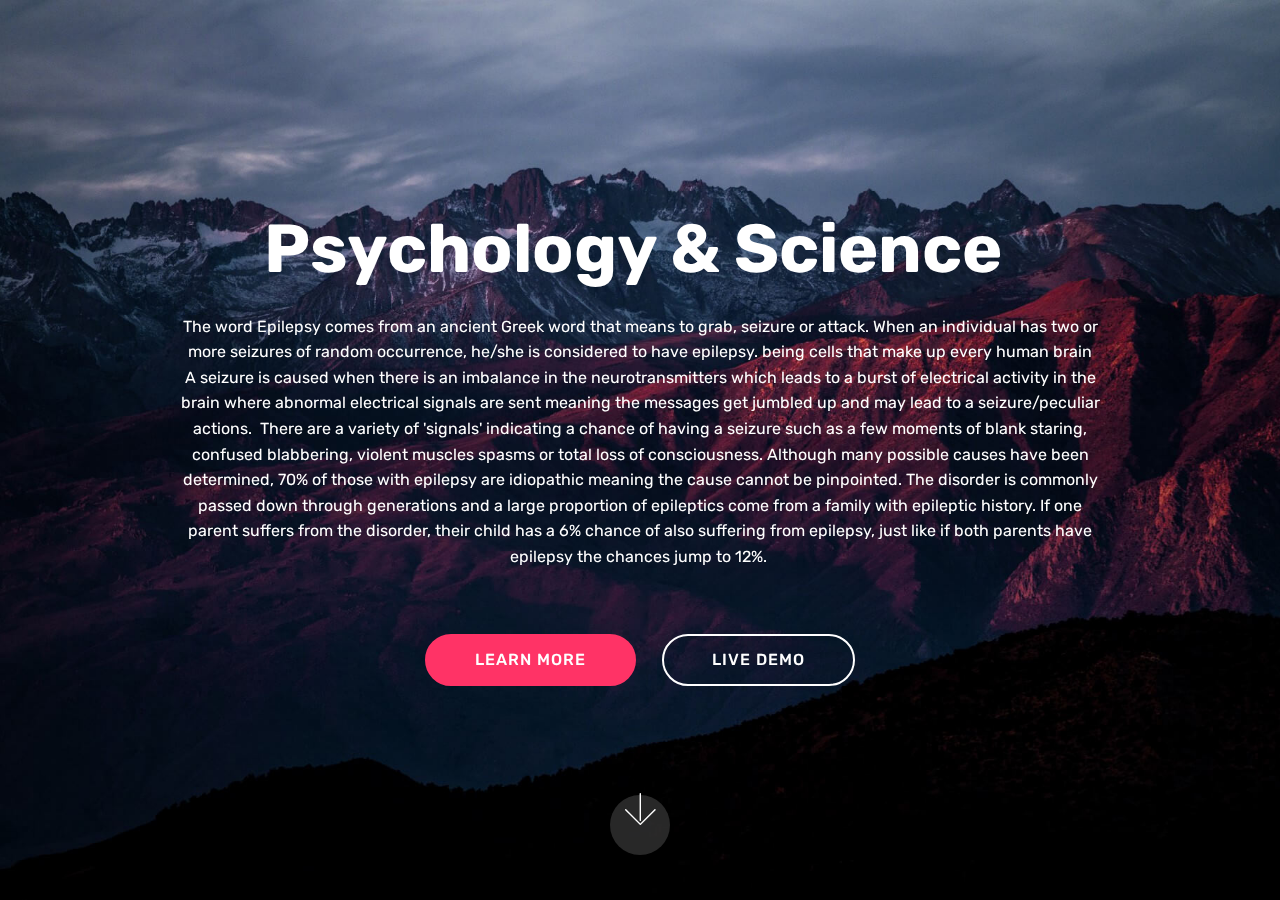
==== page1.html @ d643b44e "create github pages" ====
<!DOCTYPE html>
<html >
<head>
  <!-- Site made with Mobirise Website Builder v4.7.2, https://mobirise.com -->
  <meta charset="UTF-8">
  <meta http-equiv="X-UA-Compatible" content="IE=edge">
  <meta name="generator" content="Mobirise v4.7.2, mobirise.com">
  <meta name="viewport" content="width=device-width, initial-scale=1, minimum-scale=1">
  <link rel="shortcut icon" href="assets/images/logo4.png" type="image/x-icon">
  <meta name="description" content="Epilepsy described and presented through a psychology and science point of view ">
  <title>Psychology/science</title>
  <link rel="stylesheet" href="assets/web/assets/mobirise-icons/mobirise-icons.css">
  <link rel="stylesheet" href="assets/tether/tether.min.css">
  <link rel="stylesheet" href="assets/bootstrap/css/bootstrap.min.css">
  <link rel="stylesheet" href="assets/bootstrap/css/bootstrap-grid.min.css">
  <link rel="stylesheet" href="assets/bootstrap/css/bootstrap-reboot.min.css">
  <link rel="stylesheet" href="assets/theme/css/style.css">
  <link rel="stylesheet" href="assets/mobirise/css/mbr-additional.css" type="text/css">
  
  
  
</head>
<body>
  <section class="cid-qRIawAqZKw mbr-fullscreen mbr-parallax-background" id="header2-k">

    

    

    <div class="container align-center">
        <div class="row justify-content-md-center">
            <div class="mbr-white col-md-10">
                <h1 class="mbr-section-title mbr-bold pb-3 mbr-fonts-style display-1">Psychology &amp; Science&nbsp;<br></h1>
                
                <p class="mbr-text pb-3 mbr-fonts-style display-7">The word Epilepsy comes from an ancient Greek word that means to grab, seizure or attack. When an individual has two or more seizures of random occurrence, he/she is considered to have epilepsy. being cells that make up every human brain
<br>A seizure is caused when there is an imbalance in the neurotransmitters which leads to a burst of electrical activity in the brain where abnormal electrical signals are sent meaning the messages get jumbled up and may lead to a seizure/peculiar actions. &nbsp;There are a variety of 'signals' indicating a chance of having a seizure such as a few moments of blank staring, confused blabbering, violent muscles spasms or total loss of consciousness. Although many possible causes have been determined, 70% of those with epilepsy are idiopathic meaning the cause cannot be pinpointed. The disorder is commonly passed down through generations and a large proportion of epileptics come from a family with epileptic history. If one parent suffers from the disorder, their child has a 6% chance of also suffering from epilepsy, just like if both parents have epilepsy the chances jump to 12%.&nbsp;<br>&nbsp;</p>
                <div class="mbr-section-btn">
                    <a class="btn btn-md btn-secondary display-4" href="https://mobirise.com">LEARN MORE</a>
                    <a class="btn btn-md btn-white-outline display-4" href="https://mobirise.com">LIVE DEMO</a>
                </div>
            </div>
        </div>
    </div>
    <div class="mbr-arrow hidden-sm-down" aria-hidden="true">
        <a href="#next">
            <i class="mbri-down mbr-iconfont"></i>
        </a>
    </div>
</section>


  <section class="engine"><a href="https://mobirise.me/v">html templates</a></section><script src="assets/web/assets/jquery/jquery.min.js"></script>
  <script src="assets/popper/popper.min.js"></script>
  <script src="assets/tether/tether.min.js"></script>
  <script src="assets/bootstrap/js/bootstrap.min.js"></script>
  <script src="assets/smoothscroll/smooth-scroll.js"></script>
  <script src="assets/parallax/jarallax.min.js"></script>
  <script src="assets/theme/js/script.js"></script>
  
  
</body>
</html>
---- assets/web/assets/mobirise-icons/mobirise-icons.css ----
@font-face {
  font-family: 'MobiriseIcons';
  src:  url('mobirise-icons.eot?spat4u');
  src:  url('mobirise-icons.eot?spat4u#iefix') format('embedded-opentype'),
    url('mobirise-icons.ttf?spat4u') format('truetype'),
    url('mobirise-icons.woff?spat4u') format('woff'),
    url('mobirise-icons.svg?spat4u#MobiriseIcons') format('svg');
  font-weight: normal;
  font-style: normal;
}

[class^="mbri-"], [class*=" mbri-"] {
  /* use !important to prevent issues with browser extensions that change fonts */
  font-family: MobiriseIcons !important;
  speak: none;
  font-style: normal;
  font-weight: normal;
  font-variant: normal;
  text-transform: none;
  line-height: 1;

  /* Better Font Rendering =========== */
  -webkit-font-smoothing: antialiased;
  -moz-osx-font-smoothing: grayscale;
}

.mbri-add-submenu:before {
  content: "\e900";
}
.mbri-alert:before {
  content: "\e901";
}
.mbri-align-center:before {
  content: "\e902";
}
.mbri-align-justify:before {
  content: "\e903";
}
.mbri-align-left:before {
  content: "\e904";
}
.mbri-align-right:before {
  content: "\e905";
}
.mbri-android:before {
  content: "\e906";
}
.mbri-apple:before {
  content: "\e907";
}
.mbri-arrow-down:before {
  content: "\e908";
}
.mbri-arrow-next:before {
  content: "\e909";
}
.mbri-arrow-prev:before {
  content: "\e90a";
}
.mbri-arrow-up:before {
  content: "\e90b";
}
.mbri-bold:before {
  content: "\e90c";
}
.mbri-bookmark:before {
  content: "\e90d";
}
.mbri-bootstrap:before {
  content: "\e90e";
}
.mbri-briefcase:before {
  content: "\e90f";
}
.mbri-browse:before {
  content: "\e910";
}
.mbri-bulleted-list:before {
  content: "\e911";
}
.mbri-calendar:before {
  content: "\e912";
}
.mbri-camera:before {
  content: "\e913";
}
.mbri-cart-add:before {
  content: "\e914";
}
.mbri-cart-full:before {
  content: "\e915";
}
.mbri-cash:before {
  content: "\e916";
}
.mbri-change-style:before {
  content: "\e917";
}
.mbri-chat:before {
  content: "\e918";
}
.mbri-clock:before {
  content: "\e919";
}
.mbri-close:before {
  content: "\e91a";
}
.mbri-cloud:before {
  content: "\e91b";
}
.mbri-code:before {
  content: "\e91c";
}
.mbri-contact-form:before {
  content: "\e91d";
}
.mbri-credit-card:before {
  content: "\e91e";
}
.mbri-cursor-click:before {
  content: "\e91f";
}
.mbri-cust-feedback:before {
  content: "\e920";
}
.mbri-database:before {
  content: "\e921";
}
.mbri-delivery:before {
  content: "\e922";
}
.mbri-desktop:before {
  content: "\e923";
}
.mbri-devices:before {
  content: "\e924";
}
.mbri-down:before {
  content: "\e925";
}
.mbri-download:before {
  content: "\e989";
}
.mbri-drag-n-drop:before {
  content: "\e927";
}
.mbri-drag-n-drop2:before {
  content: "\e928";
}
.mbri-edit:before {
  content: "\e929";
}
.mbri-edit2:before {
  content: "\e92a";
}
.mbri-error:before {
  content: "\e92b";
}
.mbri-extension:before {
  content: "\e92c";
}
.mbri-features:before {
  content: "\e92d";
}
.mbri-file:before {
  content: "\e92e";
}
.mbri-flag:before {
  content: "\e92f";
}
.mbri-folder:before {
  content: "\e930";
}
.mbri-gift:before {
  content: "\e931";
}
.mbri-github:before {
  content: "\e932";
}
.mbri-globe:before {
  content: "\e933";
}
.mbri-globe-2:before {
  content: "\e934";
}
.mbri-growing-chart:before {
  content: "\e935";
}
.mbri-hearth:before {
  content: "\e936";
}
.mbri-help:before {
  content: "\e937";
}
.mbri-home:before {
  content: "\e938";
}
.mbri-hot-cup:before {
  content: "\e939";
}
.mbri-idea:before {
  content: "\e93a";
}
.mbri-image-gallery:before {
  content: "\e93b";
}
.mbri-image-slider:before {
  content: "\e93c";
}
.mbri-info:before {
  content: "\e93d";
}
.mbri-italic:before {
  content: "\e93e";
}
.mbri-key:before {
  content: "\e93f";
}
.mbri-laptop:before {
  content: "\e940";
}
.mbri-layers:before {
  content: "\e941";
}
.mbri-left-right:before {
  content: "\e942";
}
.mbri-left:before {
  content: "\e943";
}
.mbri-letter:before {
  content: "\e944";
}
.mbri-like:before {
  content: "\e945";
}
.mbri-link:before {
  content: "\e946";
}
.mbri-lock:before {
  content: "\e947";
}
.mbri-login:before {
  content: "\e948";
}
.mbri-logout:before {
  content: "\e949";
}
.mbri-magic-stick:before {
  content: "\e94a";
}
.mbri-map-pin:before {
  content: "\e94b";
}
.mbri-menu:before {
  content: "\e94c";
}
.mbri-mobile:before {
  content: "\e94d";
}
.mbri-mobile2:before {
  content: "\e94e";
}
.mbri-mobirise:before {
  content: "\e94f";
}
.mbri-more-horizontal:before {
  content: "\e950";
}
.mbri-more-vertical:before {
  content: "\e951";
}
.mbri-music:before {
  content: "\e952";
}
.mbri-new-file:before {
  content: "\e953";
}
.mbri-numbered-list:before {
  content: "\e954";
}
.mbri-opened-folder:before {
  content: "\e955";
}
.mbri-pages:before {
  content: "\e956";
}
.mbri-paper-plane:before {
  content: "\e957";
}
.mbri-paperclip:before {
  content: "\e958";
}
.mbri-photo:before {
  content: "\e959";
}
.mbri-photos:before {
  content: "\e95a";
}
.mbri-pin:before {
  content: "\e95b";
}
.mbri-play:before {
  content: "\e95c";
}
.mbri-plus:before {
  content: "\e95d";
}
.mbri-preview:before {
  content: "\e95e";
}
.mbri-print:before {
  content: "\e95f";
}
.mbri-protect:before {
  content: "\e960";
}
.mbri-question:before {
  content: "\e961";
}
.mbri-quote-left:before {
  content: "\e962";
}
.mbri-quote-right:before {
  content: "\e963";
}
.mbri-refresh:before {
  content: "\e964";
}
.mbri-responsive:before {
  content: "\e965";
}
.mbri-right:before {
  content: "\e966";
}
.mbri-rocket:before {
  content: "\e967";
}
.mbri-sad-face:before {
  content: "\e968";
}
.mbri-sale:before {
  content: "\e969";
}
.mbri-save:before {
  content: "\e96a";
}
.mbri-search:before {
  content: "\e96b";
}
.mbri-setting:before {
  content: "\e96c";
}
.mbri-setting2:before {
  content: "\e96d";
}
.mbri-setting3:before {
  content: "\e96e";
}
.mbri-share:before {
  content: "\e96f";
}
.mbri-shopping-bag:before {
  content: "\e970";
}
.mbri-shopping-basket:before {
  content: "\e971";
}
.mbri-shopping-cart:before {
  content: "\e972";
}
.mbri-sites:before {
  content: "\e973";
}
.mbri-smile-face:before {
  content: "\e974";
}
.mbri-speed:before {
  content: "\e975";
}
.mbri-star:before {
  content: "\e976";
}
.mbri-success:before {
  content: "\e977";
}
.mbri-sun:before {
  content: "\e978";
}
.mbri-sun2:before {
  content: "\e979";
}
.mbri-tablet:before {
  content: "\e97a";
}
.mbri-tablet-vertical:before {
  content: "\e97b";
}
.mbri-target:before {
  content: "\e97c";
}
.mbri-timer:before {
  content: "\e97d";
}
.mbri-to-ftp:before {
  content: "\e97e";
}
.mbri-to-local-drive:before {
  content: "\e97f";
}
.mbri-touch-swipe:before {
  content: "\e980";
}
.mbri-touch:before {
  content: "\e981";
}
.mbri-trash:before {
  content: "\e982";
}
.mbri-underline:before {
  content: "\e983";
}
.mbri-unlink:before {
  content: "\e984";
}
.mbri-unlock:before {
  content: "\e985";
}
.mbri-up-down:before {
  content: "\e986";
}
.mbri-up:before {
  content: "\e987";
}
.mbri-update:before {
  content: "\e988";
}
.mbri-upload:before {
 content: "\e926"; 
}
.mbri-user:before {
  content: "\e98a";
}
.mbri-user2:before {
  content: "\e98b";
}
.mbri-users:before {
  content: "\e98c";
}
.mbri-video:before {
  content: "\e98d";
}
.mbri-video-play:before {
  content: "\e98e";
}
.mbri-watch:before {
  content: "\e98f";
}
.mbri-website-theme:before {
  content: "\e990";
}
.mbri-wifi:before {
  content: "\e991";
}
.mbri-windows:before {
  content: "\e992";
}
.mbri-zoom-out:before {
  content: "\e993";
}
.mbri-redo:before {
  content: "\e994";
}
.mbri-undo:before {
  content: "\e995";
}
---- assets/theme/css/style.css ----
/*!
 * Mobirise v4 theme (https://mobirise.com/)
 * Copyright 2017 Mobirise
 */
section {
  background-color: #eeeeee; }

section,
.container,
.container-fluid {
  position: relative;
  word-wrap: break-word; }

a.mbr-iconfont:hover {
  text-decoration: none; }

.article .lead p, .article .lead ul, .article .lead ol, .article .lead pre, .article .lead blockquote {
  margin-bottom: 0; }

a {
  font-style: normal;
  font-weight: 400;
  cursor: pointer; }
  a, a:hover {
    text-decoration: none; }

figure {
  margin-bottom: 0; }

body {
  color: #232323; }

h1, h2, h3, h4, h5, h6,
.h1, .h2, .h3, .h4, .h5, .h6,
.display-1, .display-2, .display-3, .display-4 {
  line-height: 1;
  word-break: break-word;
  word-wrap: break-word; }

b, strong {
  font-weight: bold; }

blockquote {
  padding: 10px 0 10px 20px;
  position: relative;
  border-left: 2px solid;
  border-color: #ff3366; }

input:-webkit-autofill, input:-webkit-autofill:hover, input:-webkit-autofill:focus, input:-webkit-autofill:active {
  transition-delay: 9999s;
  transition-property: background-color, color; }

textarea[type="hidden"] {
  display: none; }

body {
  position: relative; }

section {
  background-position: 50% 50%;
  background-repeat: no-repeat;
  background-size: cover; }
  section .mbr-background-video,
  section .mbr-background-video-preview {
    position: absolute;
    bottom: 0;
    left: 0;
    right: 0;
    top: 0; }

.hidden {
  visibility: hidden; }

.mbr-z-index20 {
  z-index: 20; }

/*! Base colors */
.mbr-white {
  color: #ffffff; }

.mbr-black {
  color: #000000; }

.mbr-bg-white {
  background-color: #ffffff; }

.mbr-bg-black {
  background-color: #000000; }

/*! Text-aligns */
.align-left {
  text-align: left; }

.align-center {
  text-align: center; }

.align-right {
  text-align: right; }

@media (max-width: 767px) {
  .align-left, .align-center, .align-right, .mbr-section-btn, .mbr-section-title {
    text-align: center; } }
/*! Font-weight  */
.mbr-light {
  font-weight: 300; }

.mbr-regular {
  font-weight: 400; }

.mbr-semibold {
  font-weight: 500; }

.mbr-bold {
  font-weight: 700; }

/*! Media  */
.media-size-item {
  -webkit-flex: 1 1 auto;
  -moz-flex: 1 1 auto;
  -ms-flex: 1 1 auto;
  -o-flex: 1 1 auto;
  flex: 1 1 auto; }

.media-content {
  -webkit-flex-basis: 100%;
  flex-basis: 100%; }

.media-container-row {
  display: -ms-flexbox;
  display: -webkit-flex;
  display: flex;
  -webkit-flex-direction: row;
  -ms-flex-direction: row;
  flex-direction: row;
  -webkit-flex-wrap: wrap;
  -ms-flex-wrap: wrap;
  flex-wrap: wrap;
  -webkit-justify-content: center;
  -ms-flex-pack: center;
  justify-content: center;
  -webkit-align-content: center;
  -ms-flex-line-pack: center;
  align-content: center;
  -webkit-align-items: start;
  -ms-flex-align: start;
  align-items: start; }
  .media-container-row .media-size-item {
    width: 400px; }

.media-container-column {
  display: -ms-flexbox;
  display: -webkit-flex;
  display: flex;
  -webkit-flex-direction: column;
  -ms-flex-direction: column;
  flex-direction: column;
  -webkit-flex-wrap: wrap;
  -ms-flex-wrap: wrap;
  flex-wrap: wrap;
  -webkit-justify-content: center;
  -ms-flex-pack: center;
  justify-content: center;
  -webkit-align-content: center;
  -ms-flex-line-pack: center;
  align-content: center;
  -webkit-align-items: stretch;
  -ms-flex-align: stretch;
  align-items: stretch; }
  .media-container-column > * {
    width: 100%; }

@media (min-width: 992px) {
  .media-container-row {
    -webkit-flex-wrap: nowrap;
    -ms-flex-wrap: nowrap;
    flex-wrap: nowrap; } }
figure {
  overflow: hidden; }

figure[mbr-media-size] {
  transition: width 0.1s; }

.mbr-figure img, .mbr-figure iframe {
  display: block;
  width: 100%; }

.card {
  background-color: transparent;
  border: none; }

.card-img {
  text-align: center;
  flex-shrink: 0; }

.media {
  max-width: 100%;
  margin: 0 auto; }

.mbr-figure {
  -ms-flex-item-align: center;
  -ms-grid-row-align: center;
  -webkit-align-self: center;
  align-self: center; }

.media-container > div {
  max-width: 100%; }

.mbr-figure img, .card-img img {
  width: 100%; }

@media (max-width: 991px) {
  .media-size-item {
    width: auto !important; }

  .media {
    width: auto; }

  .mbr-figure {
    width: 100% !important; } }
/*! Buttons */
.mbr-section-btn {
  margin-left: -.25rem;
  margin-right: -.25rem;
  font-size: 0; }

nav .mbr-section-btn {
  margin-left: 0rem;
  margin-right: 0rem; }

/*! Btn icon margin */
.btn .mbr-iconfont, .btn.btn-sm .mbr-iconfont {
  cursor: pointer;
  margin-right: 0.5rem; }

.btn.btn-md .mbr-iconfont, .btn.btn-md .mbr-iconfont {
  margin-right: 0.8rem; }

.mbr-regular {
  font-weight: 400; }

.mbr-semibold {
  font-weight: 500; }

.mbr-bold {
  font-weight: 700; }

[type="submit"] {
  -webkit-appearance: none; }

/*! Full-screen */
.mbr-fullscreen .mbr-overlay {
  min-height: 100vh; }

.mbr-fullscreen {
  display: flex;
  display: -webkit-flex;
  display: -moz-flex;
  display: -ms-flex;
  display: -o-flex;
  align-items: center;
  -webkit-align-items: center;
  min-height: 100vh;
  padding-top: 3rem;
  padding-bottom: 3rem; }

/*! Map */
.map {
  height: 25rem;
  position: relative; }
  .map iframe {
    width: 100%;
    height: 100%; }

/* Form */
.form-asterisk {
  font-family: initial;
  position: absolute;
  top: -2px;
  font-weight: normal; }

/*! Scroll to top arrow */
.mbr-arrow-up {
  bottom: 25px;
  right: 90px;
  position: fixed;
  text-align: right;
  z-index: 5000;
  color: #ffffff;
  font-size: 32px;
  transform: rotate(180deg);
  -webkit-transform: rotate(180deg); }

.mbr-arrow-up a {
  background: rgba(0, 0, 0, 0.2);
  border-radius: 3px;
  color: #fff;
  display: inline-block;
  height: 60px;
  width: 60px;
  outline-style: none !important;
  position: relative;
  text-decoration: none;
  transition: all .3s ease-in-out;
  cursor: pointer;
  text-align: center; }
  .mbr-arrow-up a:hover {
    background-color: rgba(0, 0, 0, 0.4); }
  .mbr-arrow-up a i {
    line-height: 60px; }

.mbr-arrow-up-icon {
  display: block;
  color: #fff; }

.mbr-arrow-up-icon::before {
  content: "\203a";
  display: inline-block;
  font-family: serif;
  font-size: 32px;
  line-height: 1;
  font-style: normal;
  position: relative;
  top: 6px;
  left: -4px;
  -webkit-transform: rotate(-90deg);
  transform: rotate(-90deg); }

/*! Arrow Down */
.mbr-arrow {
  position: absolute;
  bottom: 45px;
  left: 50%;
  width: 60px;
  height: 60px;
  cursor: pointer;
  background-color: rgba(80, 80, 80, 0.5);
  border-radius: 50%;
  -webkit-transform: translateX(-50%);
  transform: translateX(-50%); }
  .mbr-arrow > a {
    display: inline-block;
    text-decoration: none;
    outline-style: none;
    -webkit-animation: arrowdown 1.7s ease-in-out infinite;
    animation: arrowdown 1.7s ease-in-out infinite; }
    .mbr-arrow > a > i {
      position: absolute;
      top: -2px;
      left: 15px;
      font-size: 2rem; }

@keyframes arrowdown {
  0% {
    transform: translateY(0px);
    -webkit-transform: translateY(0px); }
  50% {
    transform: translateY(-5px);
    -webkit-transform: translateY(-5px); }
  100% {
    transform: translateY(0px);
    -webkit-transform: translateY(0px); } }
@-webkit-keyframes arrowdown {
  0% {
    transform: translateY(0px);
    -webkit-transform: translateY(0px); }
  50% {
    transform: translateY(-5px);
    -webkit-transform: translateY(-5px); }
  100% {
    transform: translateY(0px);
    -webkit-transform: translateY(0px); } }
@media (max-width: 500px) {
  .mbr-arrow-up {
    left: 50%;
    right: auto;
    transform: translateX(-50%) rotate(180deg);
    -webkit-transform: translateX(-50%) rotate(180deg); } }
/*Gradients animation*/
@keyframes gradient-animation {
  from {
    background-position: 0% 100%;
    animation-timing-function: ease-in-out; }
  to {
    background-position: 100% 0%;
    animation-timing-function: ease-in-out; } }
@-webkit-keyframes gradient-animation {
  from {
    background-position: 0% 100%;
    animation-timing-function: ease-in-out; }
  to {
    background-position: 100% 0%;
    animation-timing-function: ease-in-out; } }
.bg-gradient {
  background-size: 200% 200%;
  animation: gradient-animation 5s infinite alternate;
  -webkit-animation: gradient-animation 5s infinite alternate; }

.menu .navbar-brand {
  display: -webkit-flex; }
  .menu .navbar-brand span {
    display: flex;
    display: -webkit-flex; }
  .menu .navbar-brand .navbar-caption-wrap {
    display: -webkit-flex; }
  .menu .navbar-brand .navbar-logo img {
    display: -webkit-flex; }
@media (min-width: 768px) and (max-width: 991px) {
  .menu .navbar-toggleable-sm .navbar-nav {
    display: -webkit-box;
    display: -webkit-flex;
    display: -ms-flexbox; } }
@media (min-width: 992px) {
  .menu .navbar-nav.nav-dropdown {
    display: -webkit-flex; }
  .menu .navbar-toggleable-sm .navbar-collapse {
    display: -webkit-flex !important; } }

/*# sourceMappingURL=style.css.map */
.engine {
	position: absolute;
	text-indent: -2400px;
	text-align: center;
	padding: 0;
	top: 0;
	left: -2400px;
}
---- assets/mobirise/css/mbr-additional.css ----
@import url(https://fonts.googleapis.com/css?family=Rubik:300,300i,400,400i,500,500i,700,700i,900,900i);





body {
  font-style: normal;
  line-height: 1.5;
}
.mbr-section-title {
  font-style: normal;
  line-height: 1.2;
}
.mbr-section-subtitle {
  line-height: 1.3;
}
.mbr-text {
  font-style: normal;
  line-height: 1.6;
}
.display-1 {
  font-family: 'Rubik', sans-serif;
  font-size: 4.25rem;
}
.display-1 > .mbr-iconfont {
  font-size: 6.8rem;
}
.display-2 {
  font-family: 'Rubik', sans-serif;
  font-size: 3rem;
}
.display-2 > .mbr-iconfont {
  font-size: 4.8rem;
}
.display-4 {
  font-family: 'Rubik', sans-serif;
  font-size: 1rem;
}
.display-4 > .mbr-iconfont {
  font-size: 1.6rem;
}
.display-5 {
  font-family: 'Rubik', sans-serif;
  font-size: 1.5rem;
}
.display-5 > .mbr-iconfont {
  font-size: 2.4rem;
}
.display-7 {
  font-family: 'Rubik', sans-serif;
  font-size: 1rem;
}
.display-7 > .mbr-iconfont {
  font-size: 1.6rem;
}
/* ---- Fluid typography for mobile devices ---- */
/* 1.4 - font scale ratio ( bootstrap == 1.42857 ) */
/* 100vw - current viewport width */
/* (48 - 20)  48 == 48rem == 768px, 20 == 20rem == 320px(minimal supported viewport) */
/* 0.65 - min scale variable, may vary */
@media (max-width: 768px) {
  .display-1 {
    font-size: 3.4rem;
    font-size: calc( 2.1374999999999997rem + (4.25 - 2.1374999999999997) * ((100vw - 20rem) / (48 - 20)));
    line-height: calc( 1.4 * (2.1374999999999997rem + (4.25 - 2.1374999999999997) * ((100vw - 20rem) / (48 - 20))));
  }
  .display-2 {
    font-size: 2.4rem;
    font-size: calc( 1.7rem + (3 - 1.7) * ((100vw - 20rem) / (48 - 20)));
    line-height: calc( 1.4 * (1.7rem + (3 - 1.7) * ((100vw - 20rem) / (48 - 20))));
  }
  .display-4 {
    font-size: 0.8rem;
    font-size: calc( 1rem + (1 - 1) * ((100vw - 20rem) / (48 - 20)));
    line-height: calc( 1.4 * (1rem + (1 - 1) * ((100vw - 20rem) / (48 - 20))));
  }
  .display-5 {
    font-size: 1.2rem;
    font-size: calc( 1.175rem + (1.5 - 1.175) * ((100vw - 20rem) / (48 - 20)));
    line-height: calc( 1.4 * (1.175rem + (1.5 - 1.175) * ((100vw - 20rem) / (48 - 20))));
  }
}
/* Buttons */
.btn {
  font-weight: 500;
  border-width: 2px;
  font-style: normal;
  letter-spacing: 1px;
  margin: .4rem .8rem;
  white-space: normal;
  -webkit-transition: all 0.3s ease-in-out;
  -moz-transition: all 0.3s ease-in-out;
  transition: all 0.3s ease-in-out;
  padding: 1rem 3rem;
  border-radius: 3px;
  display: inline-flex;
  align-items: center;
  justify-content: center;
  word-break: break-word;
}
.btn-sm {
  font-weight: 500;
  letter-spacing: 1px;
  -webkit-transition: all 0.3s ease-in-out;
  -moz-transition: all 0.3s ease-in-out;
  transition: all 0.3s ease-in-out;
  padding: 0.6rem 1.5rem;
  border-radius: 3px;
}
.btn-md {
  font-weight: 500;
  letter-spacing: 1px;
  margin: .4rem .8rem !important;
  -webkit-transition: all 0.3s ease-in-out;
  -moz-transition: all 0.3s ease-in-out;
  transition: all 0.3s ease-in-out;
  padding: 1rem 3rem;
  border-radius: 3px;
}
.btn-lg {
  font-weight: 500;
  letter-spacing: 1px;
  margin: .4rem .8rem !important;
  -webkit-transition: all 0.3s ease-in-out;
  -moz-transition: all 0.3s ease-in-out;
  transition: all 0.3s ease-in-out;
  padding: 1.2rem 3.2rem;
  border-radius: 3px;
}
.bg-primary {
  background-color: #149dcc !important;
}
.bg-success {
  background-color: #f7ed4a !important;
}
.bg-info {
  background-color: #82786e !important;
}
.bg-warning {
  background-color: #879a9f !important;
}
.bg-danger {
  background-color: #b1a374 !important;
}
.btn-primary,
.btn-primary:active {
  background-color: #149dcc !important;
  border-color: #149dcc !important;
  color: #ffffff !important;
}
.btn-primary:hover,
.btn-primary:focus,
.btn-primary.focus,
.btn-primary.active {
  color: #ffffff !important;
  background-color: #0d6786 !important;
  border-color: #0d6786 !important;
}
.btn-primary.disabled,
.btn-primary:disabled {
  color: #ffffff !important;
  background-color: #0d6786 !important;
  border-color: #0d6786 !important;
}
.btn-secondary,
.btn-secondary:active {
  background-color: #ff3366 !important;
  border-color: #ff3366 !important;
  color: #ffffff !important;
}
.btn-secondary:hover,
.btn-secondary:focus,
.btn-secondary.focus,
.btn-secondary.active {
  color: #ffffff !important;
  background-color: #e50039 !important;
  border-color: #e50039 !important;
}
.btn-secondary.disabled,
.btn-secondary:disabled {
  color: #ffffff !important;
  background-color: #e50039 !important;
  border-color: #e50039 !important;
}
.btn-info,
.btn-info:active {
  background-color: #82786e !important;
  border-color: #82786e !important;
  color: #ffffff !important;
}
.btn-info:hover,
.btn-info:focus,
.btn-info.focus,
.btn-info.active {
  color: #ffffff !important;
  background-color: #59524b !important;
  border-color: #59524b !important;
}
.btn-info.disabled,
.btn-info:disabled {
  color: #ffffff !important;
  background-color: #59524b !important;
  border-color: #59524b !important;
}
.btn-success,
.btn-success:active {
  background-color: #f7ed4a !important;
  border-color: #f7ed4a !important;
  color: #3f3c03 !important;
}
.btn-success:hover,
.btn-success:focus,
.btn-success.focus,
.btn-success.active {
  color: #3f3c03 !important;
  background-color: #eadd0a !important;
  border-color: #eadd0a !important;
}
.btn-success.disabled,
.btn-success:disabled {
  color: #3f3c03 !important;
  background-color: #eadd0a !important;
  border-color: #eadd0a !important;
}
.btn-warning,
.btn-warning:active {
  background-color: #879a9f !important;
  border-color: #879a9f !important;
  color: #ffffff !important;
}
.btn-warning:hover,
.btn-warning:focus,
.btn-warning.focus,
.btn-warning.active {
  color: #ffffff !important;
  background-color: #617479 !important;
  border-color: #617479 !important;
}
.btn-warning.disabled,
.btn-warning:disabled {
  color: #ffffff !important;
  background-color: #617479 !important;
  border-color: #617479 !important;
}
.btn-danger,
.btn-danger:active {
  background-color: #b1a374 !important;
  border-color: #b1a374 !important;
  color: #ffffff !important;
}
.btn-danger:hover,
.btn-danger:focus,
.btn-danger.focus,
.btn-danger.active {
  color: #ffffff !important;
  background-color: #8b7d4e !important;
  border-color: #8b7d4e !important;
}
.btn-danger.disabled,
.btn-danger:disabled {
  color: #ffffff !important;
  background-color: #8b7d4e !important;
  border-color: #8b7d4e !important;
}
.btn-white {
  color: #333333 !important;
}
.btn-white,
.btn-white:active {
  background-color: #ffffff !important;
  border-color: #ffffff !important;
  color: #808080 !important;
}
.btn-white:hover,
.btn-white:focus,
.btn-white.focus,
.btn-white.active {
  color: #808080 !important;
  background-color: #d9d9d9 !important;
  border-color: #d9d9d9 !important;
}
.btn-white.disabled,
.btn-white:disabled {
  color: #808080 !important;
  background-color: #d9d9d9 !important;
  border-color: #d9d9d9 !important;
}
.btn-black,
.btn-black:active {
  background-color: #333333 !important;
  border-color: #333333 !important;
  color: #ffffff !important;
}
.btn-black:hover,
.btn-black:focus,
.btn-black.focus,
.btn-black.active {
  color: #ffffff !important;
  background-color: #0d0d0d !important;
  border-color: #0d0d0d !important;
}
.btn-black.disabled,
.btn-black:disabled {
  color: #ffffff !important;
  background-color: #0d0d0d !important;
  border-color: #0d0d0d !important;
}
.btn-primary-outline,
.btn-primary-outline:active {
  background: none;
  border-color: #0b566f;
  color: #0b566f;
}
.btn-primary-outline:hover,
.btn-primary-outline:focus,
.btn-primary-outline.focus,
.btn-primary-outline.active {
  color: #ffffff;
  background-color: #149dcc;
  border-color: #149dcc;
}
.btn-primary-outline.disabled,
.btn-primary-outline:disabled {
  color: #ffffff !important;
  background-color: #149dcc !important;
  border-color: #149dcc !important;
}
.btn-secondary-outline,
.btn-secondary-outline:active {
  background: none;
  border-color: #cc0033;
  color: #cc0033;
}
.btn-secondary-outline:hover,
.btn-secondary-outline:focus,
.btn-secondary-outline.focus,
.btn-secondary-outline.active {
  color: #ffffff;
  background-color: #ff3366;
  border-color: #ff3366;
}
.btn-secondary-outline.disabled,
.btn-secondary-outline:disabled {
  color: #ffffff !important;
  background-color: #ff3366 !important;
  border-color: #ff3366 !important;
}
.btn-info-outline,
.btn-info-outline:active {
  background: none;
  border-color: #4b453f;
  color: #4b453f;
}
.btn-info-outline:hover,
.btn-info-outline:focus,
.btn-info-outline.focus,
.btn-info-outline.active {
  color: #ffffff;
  background-color: #82786e;
  border-color: #82786e;
}
.btn-info-outline.disabled,
.btn-info-outline:disabled {
  color: #ffffff !important;
  background-color: #82786e !important;
  border-color: #82786e !important;
}
.btn-success-outline,
.btn-success-outline:active {
  background: none;
  border-color: #d2c609;
  color: #d2c609;
}
.btn-success-outline:hover,
.btn-success-outline:focus,
.btn-success-outline.focus,
.btn-success-outline.active {
  color: #3f3c03;
  background-color: #f7ed4a;
  border-color: #f7ed4a;
}
.btn-success-outline.disabled,
.btn-success-outline:disabled {
  color: #3f3c03 !important;
  background-color: #f7ed4a !important;
  border-color: #f7ed4a !important;
}
.btn-warning-outline,
.btn-warning-outline:active {
  background: none;
  border-color: #55666b;
  color: #55666b;
}
.btn-warning-outline:hover,
.btn-warning-outline:focus,
.btn-warning-outline.focus,
.btn-warning-outline.active {
  color: #ffffff;
  background-color: #879a9f;
  border-color: #879a9f;
}
.btn-warning-outline.disabled,
.btn-warning-outline:disabled {
  color: #ffffff !important;
  background-color: #879a9f !important;
  border-color: #879a9f !important;
}
.btn-danger-outline,
.btn-danger-outline:active {
  background: none;
  border-color: #7a6e45;
  color: #7a6e45;
}
.btn-danger-outline:hover,
.btn-danger-outline:focus,
.btn-danger-outline.focus,
.btn-danger-outline.active {
  color: #ffffff;
  background-color: #b1a374;
  border-color: #b1a374;
}
.btn-danger-outline.disabled,
.btn-danger-outline:disabled {
  color: #ffffff !important;
  background-color: #b1a374 !important;
  border-color: #b1a374 !important;
}
.btn-black-outline,
.btn-black-outline:active {
  background: none;
  border-color: #000000;
  color: #000000;
}
.btn-black-outline:hover,
.btn-black-outline:focus,
.btn-black-outline.focus,
.btn-black-outline.active {
  color: #ffffff;
  background-color: #333333;
  border-color: #333333;
}
.btn-black-outline.disabled,
.btn-black-outline:disabled {
  color: #ffffff !important;
  background-color: #333333 !important;
  border-color: #333333 !important;
}
.btn-white-outline,
.btn-white-outline:active,
.btn-white-outline.active {
  background: none;
  border-color: #ffffff;
  color: #ffffff;
}
.btn-white-outline:hover,
.btn-white-outline:focus,
.btn-white-outline.focus {
  color: #333333;
  background-color: #ffffff;
  border-color: #ffffff;
}
.text-primary {
  color: #149dcc !important;
}
.text-secondary {
  color: #ff3366 !important;
}
.text-success {
  color: #f7ed4a !important;
}
.text-info {
  color: #82786e !important;
}
.text-warning {
  color: #879a9f !important;
}
.text-danger {
  color: #b1a374 !important;
}
.text-white {
  color: #ffffff !important;
}
.text-black {
  color: #000000 !important;
}
a.text-primary:hover,
a.text-primary:focus {
  color: #0b566f !important;
}
a.text-secondary:hover,
a.text-secondary:focus {
  color: #cc0033 !important;
}
a.text-success:hover,
a.text-success:focus {
  color: #d2c609 !important;
}
a.text-info:hover,
a.text-info:focus {
  color: #4b453f !important;
}
a.text-warning:hover,
a.text-warning:focus {
  color: #55666b !important;
}
a.text-danger:hover,
a.text-danger:focus {
  color: #7a6e45 !important;
}
a.text-white:hover,
a.text-white:focus {
  color: #b3b3b3 !important;
}
a.text-black:hover,
a.text-black:focus {
  color: #4d4d4d !important;
}
.alert-success {
  background-color: #70c770;
}
.alert-info {
  background-color: #82786e;
}
.alert-warning {
  background-color: #879a9f;
}
.alert-danger {
  background-color: #b1a374;
}
.mbr-section-btn a.btn:not(.btn-form) {
  border-radius: 100px;
}
.mbr-section-btn a.btn:not(.btn-form):hover,
.mbr-section-btn a.btn:not(.btn-form):focus {
  box-shadow: none !important;
}
.mbr-section-btn a.btn:not(.btn-form):hover,
.mbr-section-btn a.btn:not(.btn-form):focus {
  box-shadow: 0 10px 40px 0 rgba(0, 0, 0, 0.2) !important;
  -webkit-box-shadow: 0 10px 40px 0 rgba(0, 0, 0, 0.2) !important;
}
.mbr-gallery-filter li a {
  border-radius: 100px !important;
}
.mbr-gallery-filter li.active .btn {
  background-color: #149dcc;
  border-color: #149dcc;
  color: #ffffff;
}
.mbr-gallery-filter li.active .btn:focus {
  box-shadow: none;
}
.nav-tabs .nav-link {
  border-radius: 100px !important;
}
.btn-form {
  border-radius: 0;
}
.btn-form:hover {
  cursor: pointer;
}
a,
a:hover {
  color: #149dcc;
}
.mbr-plan-header.bg-primary .mbr-plan-subtitle,
.mbr-plan-header.bg-primary .mbr-plan-price-desc {
  color: #b4e6f8;
}
.mbr-plan-header.bg-success .mbr-plan-subtitle,
.mbr-plan-header.bg-success .mbr-plan-price-desc {
  color: #ffffff;
}
.mbr-plan-header.bg-info .mbr-plan-subtitle,
.mbr-plan-header.bg-info .mbr-plan-price-desc {
  color: #beb8b2;
}
.mbr-plan-header.bg-warning .mbr-plan-subtitle,
.mbr-plan-header.bg-warning .mbr-plan-price-desc {
  color: #ced6d8;
}
.mbr-plan-header.bg-danger .mbr-plan-subtitle,
.mbr-plan-header.bg-danger .mbr-plan-price-desc {
  color: #dfd9c6;
}
/* Scroll to top button*/
.scrollToTop_wraper {
  display: none;
}
#scrollToTop a i:before {
  content: '';
  position: absolute;
  height: 40%;
  top: 25%;
  background: #fff;
  width: 2px;
  left: calc(50% - 1px);
}
#scrollToTop a i:after {
  content: '';
  position: absolute;
  display: block;
  border-top: 2px solid #fff;
  border-right: 2px solid #fff;
  width: 40%;
  height: 40%;
  left: 30%;
  bottom: 30%;
  transform: rotate(135deg);
}
/* Others*/
.note-check a[data-value=Rubik] {
  font-style: normal;
}
.mbr-arrow a {
  color: #ffffff;
}
@media (max-width: 767px) {
  .mbr-arrow {
    display: none;
  }
}
.form-control-label {
  position: relative;
  cursor: pointer;
  margin-bottom: .357em;
  padding: 0;
}
.alert {
  color: #ffffff;
  border-radius: 0;
  border: 0;
  font-size: .875rem;
  line-height: 1.5;
  margin-bottom: 1.875rem;
  padding: 1.25rem;
  position: relative;
}
.alert.alert-form::after {
  background-color: inherit;
  bottom: -7px;
  content: "";
  display: block;
  height: 14px;
  left: 50%;
  margin-left: -7px;
  position: absolute;
  transform: rotate(45deg);
  width: 14px;
}
.form-control {
  background-color: #f5f5f5;
  box-shadow: none;
  color: #565656;
  font-family: 'Rubik', sans-serif;
  font-size: 1rem;
  line-height: 1.43;
  min-height: 3.5em;
  padding: 1.07em .5em;
}
.form-control > .mbr-iconfont {
  font-size: 1.6rem;
}
.form-control,
.form-control:focus {
  border: 1px solid #e8e8e8;
}
.form-active .form-control:invalid {
  border-color: red;
}
.mbr-overlay {
  background-color: #000;
  bottom: 0;
  left: 0;
  opacity: .5;
  position: absolute;
  right: 0;
  top: 0;
  z-index: 0;
}
blockquote {
  font-style: italic;
  padding: 10px 0 10px 20px;
  font-size: 1.09rem;
  position: relative;
  border-color: #149dcc;
  border-width: 3px;
}
ul,
ol,
pre,
blockquote {
  margin-bottom: 2.3125rem;
}
pre {
  background: #f4f4f4;
  padding: 10px 24px;
  white-space: pre-wrap;
}
.inactive {
  -webkit-user-select: none;
  -moz-user-select: none;
  -ms-user-select: none;
  user-select: none;
  pointer-events: none;
  -webkit-user-drag: none;
  user-drag: none;
}
.mbr-section__comments .row {
  justify-content: center;
}
/* Forms */
.mbr-form .btn {
  margin: .4rem 0;
}
.mbr-form .input-group-btn a.btn {
  border-radius: 100px !important;
}
.mbr-form .input-group-btn a.btn:hover {
  box-shadow: 0 10px 40px 0 rgba(0, 0, 0, 0.2);
}
.mbr-form .input-group-btn button[type="submit"] {
  border-radius: 100px !important;
  padding: 1rem 3rem;
}
.mbr-form .input-group-btn button[type="submit"]:hover {
  box-shadow: 0 10px 40px 0 rgba(0, 0, 0, 0.2);
}
.form2 .form-control {
  border-top-left-radius: 100px;
  border-bottom-left-radius: 100px;
}
.form2 .input-group-btn a.btn {
  border-top-left-radius: 0 !important;
  border-bottom-left-radius: 0 !important;
}
.form2 .input-group-btn button[type="submit"] {
  border-top-left-radius: 0 !important;
  border-bottom-left-radius: 0 !important;
}
.form3 input[type="email"] {
  border-radius: 100px !important;
}
@media (max-width: 349px) {
  .form2 input[type="email"] {
    border-radius: 100px !important;
  }
  .form2 .input-group-btn a.btn {
    border-radius: 100px !important;
  }
  .form2 .input-group-btn button[type="submit"] {
    border-radius: 100px !important;
  }
}
@media (max-width: 767px) {
  .btn {
    font-size: .75rem !important;
  }
  .btn .mbr-iconfont {
    font-size: 1rem !important;
  }
}
/* Social block */
.btn-social {
  font-size: 20px;
  border-radius: 50%;
  padding: 0;
  width: 44px;
  height: 44px;
  line-height: 44px;
  text-align: center;
  position: relative;
  border: 2px solid #c0a375;
  border-color: #149dcc;
  color: #232323;
  cursor: pointer;
}
.btn-social i {
  top: 0;
  line-height: 44px;
  width: 44px;
}
.btn-social:hover {
  color: #fff;
  background: #149dcc;
}
.btn-social + .btn {
  margin-left: .1rem;
}
/* Footer */
.mbr-footer-content li::before,
.mbr-footer .mbr-contacts li::before {
  background: #149dcc;
}
.mbr-footer-content li a:hover,
.mbr-footer .mbr-contacts li a:hover {
  color: #149dcc;
}
.footer3 input[type="email"],
.footer4 input[type="email"] {
  border-radius: 100px !important;
}
.footer3 .input-group-btn a.btn,
.footer4 .input-group-btn a.btn {
  border-radius: 100px !important;
}
.footer3 .input-group-btn button[type="submit"],
.footer4 .input-group-btn button[type="submit"] {
  border-radius: 100px !important;
}
/* Headers*/
.header13 .form-inline input[type="email"],
.header14 .form-inline input[type="email"] {
  border-radius: 100px;
}
.header13 .form-inline input[type="text"],
.header14 .form-inline input[type="text"] {
  border-radius: 100px;
}
.header13 .form-inline input[type="tel"],
.header14 .form-inline input[type="tel"] {
  border-radius: 100px;
}
.header13 .form-inline a.btn,
.header14 .form-inline a.btn {
  border-radius: 100px;
}
.header13 .form-inline button,
.header14 .form-inline button {
  border-radius: 100px !important;
}
.offset-1 {
  margin-left: 8.33333%;
}
.offset-2 {
  margin-left: 16.66667%;
}
.offset-3 {
  margin-left: 25%;
}
.offset-4 {
  margin-left: 33.33333%;
}
.offset-5 {
  margin-left: 41.66667%;
}
.offset-6 {
  margin-left: 50%;
}
.offset-7 {
  margin-left: 58.33333%;
}
.offset-8 {
  margin-left: 66.66667%;
}
.offset-9 {
  margin-left: 75%;
}
.offset-10 {
  margin-left: 83.33333%;
}
.offset-11 {
  margin-left: 91.66667%;
}
@media (min-width: 576px) {
  .offset-sm-0 {
    margin-left: 0%;
  }
  .offset-sm-1 {
    margin-left: 8.33333%;
  }
  .offset-sm-2 {
    margin-left: 16.66667%;
  }
  .offset-sm-3 {
    margin-left: 25%;
  }
  .offset-sm-4 {
    margin-left: 33.33333%;
  }
  .offset-sm-5 {
    margin-left: 41.66667%;
  }
  .offset-sm-6 {
    margin-left: 50%;
  }
  .offset-sm-7 {
    margin-left: 58.33333%;
  }
  .offset-sm-8 {
    margin-left: 66.66667%;
  }
  .offset-sm-9 {
    margin-left: 75%;
  }
  .offset-sm-10 {
    margin-left: 83.33333%;
  }
  .offset-sm-11 {
    margin-left: 91.66667%;
  }
}
@media (min-width: 768px) {
  .offset-md-0 {
    margin-left: 0%;
  }
  .offset-md-1 {
    margin-left: 8.33333%;
  }
  .offset-md-2 {
    margin-left: 16.66667%;
  }
  .offset-md-3 {
    margin-left: 25%;
  }
  .offset-md-4 {
    margin-left: 33.33333%;
  }
  .offset-md-5 {
    margin-left: 41.66667%;
  }
  .offset-md-6 {
    margin-left: 50%;
  }
  .offset-md-7 {
    margin-left: 58.33333%;
  }
  .offset-md-8 {
    margin-left: 66.66667%;
  }
  .offset-md-9 {
    margin-left: 75%;
  }
  .offset-md-10 {
    margin-left: 83.33333%;
  }
  .offset-md-11 {
    margin-left: 91.66667%;
  }
}
@media (min-width: 992px) {
  .offset-lg-0 {
    margin-left: 0%;
  }
  .offset-lg-1 {
    margin-left: 8.33333%;
  }
  .offset-lg-2 {
    margin-left: 16.66667%;
  }
  .offset-lg-3 {
    margin-left: 25%;
  }
  .offset-lg-4 {
    margin-left: 33.33333%;
  }
  .offset-lg-5 {
    margin-left: 41.66667%;
  }
  .offset-lg-6 {
    margin-left: 50%;
  }
  .offset-lg-7 {
    margin-left: 58.33333%;
  }
  .offset-lg-8 {
    margin-left: 66.66667%;
  }
  .offset-lg-9 {
    margin-left: 75%;
  }
  .offset-lg-10 {
    margin-left: 83.33333%;
  }
  .offset-lg-11 {
    margin-left: 91.66667%;
  }
}
@media (min-width: 1200px) {
  .offset-xl-0 {
    margin-left: 0%;
  }
  .offset-xl-1 {
    margin-left: 8.33333%;
  }
  .offset-xl-2 {
    margin-left: 16.66667%;
  }
  .offset-xl-3 {
    margin-left: 25%;
  }
  .offset-xl-4 {
    margin-left: 33.33333%;
  }
  .offset-xl-5 {
    margin-left: 41.66667%;
  }
  .offset-xl-6 {
    margin-left: 50%;
  }
  .offset-xl-7 {
    margin-left: 58.33333%;
  }
  .offset-xl-8 {
    margin-left: 66.66667%;
  }
  .offset-xl-9 {
    margin-left: 75%;
  }
  .offset-xl-10 {
    margin-left: 83.33333%;
  }
  .offset-xl-11 {
    margin-left: 91.66667%;
  }
}
.navbar-toggler {
  -webkit-align-self: flex-start;
  -ms-flex-item-align: start;
  align-self: flex-start;
  padding: 0.25rem 0.75rem;
  font-size: 1.25rem;
  line-height: 1;
  background: transparent;
  border: 1px solid transparent;
  -webkit-border-radius: 0.25rem;
  border-radius: 0.25rem;
}
.navbar-toggler:focus,
.navbar-toggler:hover {
  text-decoration: none;
}
.navbar-toggler-icon {
  display: inline-block;
  width: 1.5em;
  height: 1.5em;
  vertical-align: middle;
  content: "";
  background: no-repeat center center;
  -webkit-background-size: 100% 100%;
  -o-background-size: 100% 100%;
  background-size: 100% 100%;
}
.navbar-toggler-left {
  position: absolute;
  left: 1rem;
}
.navbar-toggler-right {
  position: absolute;
  right: 1rem;
}
@media (max-width: 575px) {
  .navbar-toggleable .navbar-nav .dropdown-menu {
    position: static;
    float: none;
  }
  .navbar-toggleable > .container {
    padding-right: 0;
    padding-left: 0;
  }
}
@media (min-width: 576px) {
  .navbar-toggleable {
    -webkit-box-orient: horizontal;
    -webkit-box-direction: normal;
    -webkit-flex-direction: row;
    -ms-flex-direction: row;
    flex-direction: row;
    -webkit-flex-wrap: nowrap;
    -ms-flex-wrap: nowrap;
    flex-wrap: nowrap;
    -webkit-box-align: center;
    -webkit-align-items: center;
    -ms-flex-align: center;
    align-items: center;
  }
  .navbar-toggleable .navbar-nav {
    -webkit-box-orient: horizontal;
    -webkit-box-direction: normal;
    -webkit-flex-direction: row;
    -ms-flex-direction: row;
    flex-direction: row;
  }
  .navbar-toggleable .navbar-nav .nav-link {
    padding-right: .5rem;
    padding-left: .5rem;
  }
  .navbar-toggleable > .container {
    display: -webkit-box;
    display: -webkit-flex;
    display: -ms-flexbox;
    display: flex;
    -webkit-flex-wrap: nowrap;
    -ms-flex-wrap: nowrap;
    flex-wrap: nowrap;
    -webkit-box-align: center;
    -webkit-align-items: center;
    -ms-flex-align: center;
    align-items: center;
  }
  .navbar-toggleable .navbar-collapse {
    display: -webkit-box !important;
    display: -webkit-flex !important;
    display: -ms-flexbox !important;
    display: flex !important;
    width: 100%;
  }
  .navbar-toggleable .navbar-toggler {
    display: none;
  }
}
@media (max-width: 767px) {
  .navbar-toggleable-sm .navbar-nav .dropdown-menu {
    position: static;
    float: none;
  }
  .navbar-toggleable-sm > .container {
    padding-right: 0;
    padding-left: 0;
  }
}
@media (min-width: 768px) {
  .navbar-toggleable-sm {
    -webkit-box-orient: horizontal;
    -webkit-box-direction: normal;
    -webkit-flex-direction: row;
    -ms-flex-direction: row;
    flex-direction: row;
    -webkit-flex-wrap: nowrap;
    -ms-flex-wrap: nowrap;
    flex-wrap: nowrap;
    -webkit-box-align: center;
    -webkit-align-items: center;
    -ms-flex-align: center;
    align-items: center;
  }
  .navbar-toggleable-sm .navbar-nav {
    -webkit-box-orient: horizontal;
    -webkit-box-direction: normal;
    -webkit-flex-direction: row;
    -ms-flex-direction: row;
    flex-direction: row;
  }
  .navbar-toggleable-sm .navbar-nav .nav-link {
    padding-right: .5rem;
    padding-left: .5rem;
  }
  .navbar-toggleable-sm > .container {
    display: -webkit-box;
    display: -webkit-flex;
    display: -ms-flexbox;
    display: flex;
    -webkit-flex-wrap: nowrap;
    -ms-flex-wrap: nowrap;
    flex-wrap: nowrap;
    -webkit-box-align: center;
    -webkit-align-items: center;
    -ms-flex-align: center;
    align-items: center;
  }
  .navbar-toggleable-sm .navbar-collapse {
    display: -webkit-box !important;
    display: -webkit-flex !important;
    display: -ms-flexbox !important;
    display: flex !important;
    width: 100%;
  }
  .navbar-toggleable-sm .navbar-toggler {
    display: none;
  }
}
@media (max-width: 991px) {
  .navbar-toggleable-md .navbar-nav .dropdown-menu {
    position: static;
    float: none;
  }
  .navbar-toggleable-md > .container {
    padding-right: 0;
    padding-left: 0;
  }
}
@media (min-width: 992px) {
  .navbar-toggleable-md {
    -webkit-box-orient: horizontal;
    -webkit-box-direction: normal;
    -webkit-flex-direction: row;
    -ms-flex-direction: row;
    flex-direction: row;
    -webkit-flex-wrap: nowrap;
    -ms-flex-wrap: nowrap;
    flex-wrap: nowrap;
    -webkit-box-align: center;
    -webkit-align-items: center;
    -ms-flex-align: center;
    align-items: center;
  }
  .navbar-toggleable-md .navbar-nav {
    -webkit-box-orient: horizontal;
    -webkit-box-direction: normal;
    -webkit-flex-direction: row;
    -ms-flex-direction: row;
    flex-direction: row;
  }
  .navbar-toggleable-md .navbar-nav .nav-link {
    padding-right: .5rem;
    padding-left: .5rem;
  }
  .navbar-toggleable-md > .container {
    display: -webkit-box;
    display: -webkit-flex;
    display: -ms-flexbox;
    display: flex;
    -webkit-flex-wrap: nowrap;
    -ms-flex-wrap: nowrap;
    flex-wrap: nowrap;
    -webkit-box-align: center;
    -webkit-align-items: center;
    -ms-flex-align: center;
    align-items: center;
  }
  .navbar-toggleable-md .navbar-collapse {
    display: -webkit-box !important;
    display: -webkit-flex !important;
    display: -ms-flexbox !important;
    display: flex !important;
    width: 100%;
  }
  .navbar-toggleable-md .navbar-toggler {
    display: none;
  }
}
@media (max-width: 1199px) {
  .navbar-toggleable-lg .navbar-nav .dropdown-menu {
    position: static;
    float: none;
  }
  .navbar-toggleable-lg > .container {
    padding-right: 0;
    padding-left: 0;
  }
}
@media (min-width: 1200px) {
  .navbar-toggleable-lg {
    -webkit-box-orient: horizontal;
    -webkit-box-direction: normal;
    -webkit-flex-direction: row;
    -ms-flex-direction: row;
    flex-direction: row;
    -webkit-flex-wrap: nowrap;
    -ms-flex-wrap: nowrap;
    flex-wrap: nowrap;
    -webkit-box-align: center;
    -webkit-align-items: center;
    -ms-flex-align: center;
    align-items: center;
  }
  .navbar-toggleable-lg .navbar-nav {
    -webkit-box-orient: horizontal;
    -webkit-box-direction: normal;
    -webkit-flex-direction: row;
    -ms-flex-direction: row;
    flex-direction: row;
  }
  .navbar-toggleable-lg .navbar-nav .nav-link {
    padding-right: .5rem;
    padding-left: .5rem;
  }
  .navbar-toggleable-lg > .container {
    display: -webkit-box;
    display: -webkit-flex;
    display: -ms-flexbox;
    display: flex;
    -webkit-flex-wrap: nowrap;
    -ms-flex-wrap: nowrap;
    flex-wrap: nowrap;
    -webkit-box-align: center;
    -webkit-align-items: center;
    -ms-flex-align: center;
    align-items: center;
  }
  .navbar-toggleable-lg .navbar-collapse {
    display: -webkit-box !important;
    display: -webkit-flex !important;
    display: -ms-flexbox !important;
    display: flex !important;
    width: 100%;
  }
  .navbar-toggleable-lg .navbar-toggler {
    display: none;
  }
}
.navbar-toggleable-xl {
  -webkit-box-orient: horizontal;
  -webkit-box-direction: normal;
  -webkit-flex-direction: row;
  -ms-flex-direction: row;
  flex-direction: row;
  -webkit-flex-wrap: nowrap;
  -ms-flex-wrap: nowrap;
  flex-wrap: nowrap;
  -webkit-box-align: center;
  -webkit-align-items: center;
  -ms-flex-align: center;
  align-items: center;
}
.navbar-toggleable-xl .navbar-nav .dropdown-menu {
  position: static;
  float: none;
}
.navbar-toggleable-xl > .container {
  padding-right: 0;
  padding-left: 0;
}
.navbar-toggleable-xl .navbar-nav {
  -webkit-box-orient: horizontal;
  -webkit-box-direction: normal;
  -webkit-flex-direction: row;
  -ms-flex-direction: row;
  flex-direction: row;
}
.navbar-toggleable-xl .navbar-nav .nav-link {
  padding-right: .5rem;
  padding-left: .5rem;
}
.navbar-toggleable-xl > .container {
  display: -webkit-box;
  display: -webkit-flex;
  display: -ms-flexbox;
  display: flex;
  -webkit-flex-wrap: nowrap;
  -ms-flex-wrap: nowrap;
  flex-wrap: nowrap;
  -webkit-box-align: center;
  -webkit-align-items: center;
  -ms-flex-align: center;
  align-items: center;
}
.navbar-toggleable-xl .navbar-collapse {
  display: -webkit-box !important;
  display: -webkit-flex !important;
  display: -ms-flexbox !important;
  display: flex !important;
  width: 100%;
}
.navbar-toggleable-xl .navbar-toggler {
  display: none;
}
.card-img {
  width: auto;
}
.menu .navbar.collapsed:not(.beta-menu) {
  flex-direction: column;
}
.carousel-item.active,
.carousel-item-next,
.carousel-item-prev {
  display: -webkit-box;
  display: -webkit-flex;
  display: -ms-flexbox;
  display: flex;
}
.note-air-layout .dropup .dropdown-menu,
.note-air-layout .navbar-fixed-bottom .dropdown .dropdown-menu {
  bottom: initial !important;
}
html,
body {
  height: auto;
  min-height: 100vh;
}
.dropup .dropdown-toggle::after {
  display: none;
}
.cid-qRHXsc5VdY {
  background-image: url("../../../assets/images/business-282x179.jpg");
}
.cid-qRHXsc5VdY .mbr-section-subtitle {
  letter-spacing: .2rem;
}
.cid-qRHXsc5VdY H1 {
  text-align: center;
  color: #232323;
}
.cid-qRHXsc5VdY DIV {
  color: #ffffff;
}
.cid-qRIawAqZKw {
  background-image: url("../../../assets/images/jumbotron.jpg");
}
.cid-qSnaGHCLlK .navbar {
  padding: .5rem 0;
  background: #333333;
  transition: none;
  min-height: 77px;
}
.cid-qSnaGHCLlK .navbar-dropdown.bg-color.transparent.opened {
  background: #333333;
}
.cid-qSnaGHCLlK a {
  font-style: normal;
}
.cid-qSnaGHCLlK .nav-item span {
  padding-right: 0.4em;
  line-height: 0.5em;
  vertical-align: text-bottom;
  position: relative;
  text-decoration: none;
}
.cid-qSnaGHCLlK .nav-item a {
  display: flex;
  align-items: center;
  justify-content: center;
  padding: 0.7rem 0 !important;
  margin: 0rem .65rem !important;
}
.cid-qSnaGHCLlK .nav-item:focus,
.cid-qSnaGHCLlK .nav-link:focus {
  outline: none;
}
.cid-qSnaGHCLlK .btn {
  padding: 0.4rem 1.5rem;
  display: inline-flex;
  align-items: center;
}
.cid-qSnaGHCLlK .btn .mbr-iconfont {
  font-size: 1.6rem;
}
.cid-qSnaGHCLlK .menu-logo {
  margin-right: auto;
}
.cid-qSnaGHCLlK .menu-logo .navbar-brand {
  display: flex;
  margin-left: 5rem;
  padding: 0;
  transition: padding .2s;
  min-height: 3.8rem;
  align-items: center;
}
.cid-qSnaGHCLlK .menu-logo .navbar-brand .navbar-caption-wrap {
  display: -webkit-flex;
  -webkit-align-items: center;
  align-items: center;
  word-break: break-word;
  min-width: 7rem;
  margin: .3rem 0;
}
.cid-qSnaGHCLlK .menu-logo .navbar-brand .navbar-caption-wrap .navbar-caption {
  line-height: 1.2rem !important;
  padding-right: 2rem;
}
.cid-qSnaGHCLlK .menu-logo .navbar-brand .navbar-logo {
  font-size: 4rem;
  transition: font-size 0.25s;
}
.cid-qSnaGHCLlK .menu-logo .navbar-brand .navbar-logo img {
  display: flex;
}
.cid-qSnaGHCLlK .menu-logo .navbar-brand .navbar-logo .mbr-iconfont {
  transition: font-size 0.25s;
}
.cid-qSnaGHCLlK .navbar-toggleable-sm .navbar-collapse {
  justify-content: flex-end;
  -webkit-justify-content: flex-end;
  padding-right: 5rem;
  width: auto;
}
.cid-qSnaGHCLlK .navbar-toggleable-sm .navbar-collapse .navbar-nav {
  flex-wrap: wrap;
  -webkit-flex-wrap: wrap;
  padding-left: 0;
}
.cid-qSnaGHCLlK .navbar-toggleable-sm .navbar-collapse .navbar-nav .nav-item {
  -webkit-align-self: center;
  align-self: center;
}
.cid-qSnaGHCLlK .navbar-toggleable-sm .navbar-collapse .navbar-buttons {
  padding-left: 0;
  padding-bottom: 0;
}
.cid-qSnaGHCLlK .dropdown .dropdown-menu {
  background: #333333;
  display: none;
  position: absolute;
  min-width: 5rem;
  padding-top: 1.4rem;
  padding-bottom: 1.4rem;
  text-align: left;
}
.cid-qSnaGHCLlK .dropdown .dropdown-menu .dropdown-item {
  width: auto;
  padding: 0.235em 1.5385em 0.235em 1.5385em !important;
}
.cid-qSnaGHCLlK .dropdown .dropdown-menu .dropdown-item::after {
  right: 0.5rem;
}
.cid-qSnaGHCLlK .dropdown .dropdown-menu .dropdown-submenu {
  margin: 0;
}
.cid-qSnaGHCLlK .dropdown.open > .dropdown-menu {
  display: block;
}
.cid-qSnaGHCLlK .navbar-toggleable-sm.opened:after {
  position: absolute;
  width: 100vw;
  height: 100vh;
  content: '';
  background-color: rgba(0, 0, 0, 0.1);
  left: 0;
  bottom: 0;
  transform: translateY(100%);
  -webkit-transform: translateY(100%);
  z-index: 1000;
}
.cid-qSnaGHCLlK .navbar.navbar-short {
  min-height: 60px;
  transition: all .2s;
}
.cid-qSnaGHCLlK .navbar.navbar-short .navbar-toggler-right {
  top: 20px;
}
.cid-qSnaGHCLlK .navbar.navbar-short .navbar-logo a {
  font-size: 2.5rem !important;
  line-height: 2.5rem;
  transition: font-size 0.25s;
}
.cid-qSnaGHCLlK .navbar.navbar-short .navbar-logo a .mbr-iconfont {
  font-size: 2.5rem !important;
}
.cid-qSnaGHCLlK .navbar.navbar-short .navbar-logo a img {
  height: 3rem !important;
}
.cid-qSnaGHCLlK .navbar.navbar-short .navbar-brand {
  min-height: 3rem;
}
.cid-qSnaGHCLlK button.navbar-toggler {
  width: 31px;
  height: 18px;
  cursor: pointer;
  transition: all .2s;
  top: 1.5rem;
  right: 1rem;
}
.cid-qSnaGHCLlK button.navbar-toggler:focus {
  outline: none;
}
.cid-qSnaGHCLlK button.navbar-toggler .hamburger span {
  position: absolute;
  right: 0;
  width: 30px;
  height: 2px;
  border-right: 5px;
  background-color: #ffffff;
}
.cid-qSnaGHCLlK button.navbar-toggler .hamburger span:nth-child(1) {
  top: 0;
  transition: all .2s;
}
.cid-qSnaGHCLlK button.navbar-toggler .hamburger span:nth-child(2) {
  top: 8px;
  transition: all .15s;
}
.cid-qSnaGHCLlK button.navbar-toggler .hamburger span:nth-child(3) {
  top: 8px;
  transition: all .15s;
}
.cid-qSnaGHCLlK button.navbar-toggler .hamburger span:nth-child(4) {
  top: 16px;
  transition: all .2s;
}
.cid-qSnaGHCLlK nav.opened .hamburger span:nth-child(1) {
  top: 8px;
  width: 0;
  opacity: 0;
  right: 50%;
  transition: all .2s;
}
.cid-qSnaGHCLlK nav.opened .hamburger span:nth-child(2) {
  -webkit-transform: rotate(45deg);
  transform: rotate(45deg);
  transition: all .25s;
}
.cid-qSnaGHCLlK nav.opened .hamburger span:nth-child(3) {
  -webkit-transform: rotate(-45deg);
  transform: rotate(-45deg);
  transition: all .25s;
}
.cid-qSnaGHCLlK nav.opened .hamburger span:nth-child(4) {
  top: 8px;
  width: 0;
  opacity: 0;
  right: 50%;
  transition: all .2s;
}
.cid-qSnaGHCLlK .collapsed.navbar-expand {
  flex-direction: column;
}
.cid-qSnaGHCLlK .collapsed .btn {
  display: flex;
}
.cid-qSnaGHCLlK .collapsed .navbar-collapse {
  display: none !important;
  padding-right: 0 !important;
}
.cid-qSnaGHCLlK .collapsed .navbar-collapse.collapsing,
.cid-qSnaGHCLlK .collapsed .navbar-collapse.show {
  display: block !important;
}
.cid-qSnaGHCLlK .collapsed .navbar-collapse.collapsing .navbar-nav,
.cid-qSnaGHCLlK .collapsed .navbar-collapse.show .navbar-nav {
  display: block;
  text-align: center;
}
.cid-qSnaGHCLlK .collapsed .navbar-collapse.collapsing .navbar-nav .nav-item,
.cid-qSnaGHCLlK .collapsed .navbar-collapse.show .navbar-nav .nav-item {
  clear: both;
}
.cid-qSnaGHCLlK .collapsed .navbar-collapse.collapsing .navbar-buttons,
.cid-qSnaGHCLlK .collapsed .navbar-collapse.show .navbar-buttons {
  text-align: center;
}
.cid-qSnaGHCLlK .collapsed .navbar-collapse.collapsing .navbar-buttons:last-child,
.cid-qSnaGHCLlK .collapsed .navbar-collapse.show .navbar-buttons:last-child {
  margin-bottom: 1rem;
}
.cid-qSnaGHCLlK .collapsed button.navbar-toggler {
  display: block;
}
.cid-qSnaGHCLlK .collapsed .navbar-brand {
  margin-left: 1rem !important;
}
.cid-qSnaGHCLlK .collapsed .navbar-toggleable-sm {
  flex-direction: column;
  -webkit-flex-direction: column;
}
.cid-qSnaGHCLlK .collapsed .dropdown .dropdown-menu {
  width: 100%;
  text-align: center;
  position: relative;
  opacity: 0;
  display: block;
  height: 0;
  visibility: hidden;
  padding: 0;
  transition-duration: .5s;
  transition-property: opacity,padding,height;
}
.cid-qSnaGHCLlK .collapsed .dropdown.open > .dropdown-menu {
  position: relative;
  opacity: 1;
  height: auto;
  padding: 1.4rem 0;
  visibility: visible;
}
.cid-qSnaGHCLlK .collapsed .dropdown .dropdown-submenu {
  left: 0;
  text-align: center;
  width: 100%;
}
.cid-qSnaGHCLlK .collapsed .dropdown .dropdown-toggle[data-toggle="dropdown-submenu"]::after {
  margin-top: 0;
  position: inherit;
  right: 0;
  top: 50%;
  display: inline-block;
  width: 0;
  height: 0;
  margin-left: .3em;
  vertical-align: middle;
  content: "";
  border-top: .30em solid;
  border-right: .30em solid transparent;
  border-left: .30em solid transparent;
}
@media (max-width: 991px) {
  .cid-qSnaGHCLlK .navbar-expand {
    flex-direction: column;
  }
  .cid-qSnaGHCLlK img {
    height: 3.8rem !important;
  }
  .cid-qSnaGHCLlK .btn {
    display: flex;
  }
  .cid-qSnaGHCLlK button.navbar-toggler {
    display: block;
  }
  .cid-qSnaGHCLlK .navbar-brand {
    margin-left: 1rem !important;
  }
  .cid-qSnaGHCLlK .navbar-toggleable-sm {
    flex-direction: column;
    -webkit-flex-direction: column;
  }
  .cid-qSnaGHCLlK .navbar-collapse {
    display: none !important;
    padding-right: 0 !important;
  }
  .cid-qSnaGHCLlK .navbar-collapse.collapsing,
  .cid-qSnaGHCLlK .navbar-collapse.show {
    display: block !important;
  }
  .cid-qSnaGHCLlK .navbar-collapse.collapsing .navbar-nav,
  .cid-qSnaGHCLlK .navbar-collapse.show .navbar-nav {
    display: block;
    text-align: center;
  }
  .cid-qSnaGHCLlK .navbar-collapse.collapsing .navbar-nav .nav-item,
  .cid-qSnaGHCLlK .navbar-collapse.show .navbar-nav .nav-item {
    clear: both;
  }
  .cid-qSnaGHCLlK .navbar-collapse.collapsing .navbar-buttons,
  .cid-qSnaGHCLlK .navbar-collapse.show .navbar-buttons {
    text-align: center;
  }
  .cid-qSnaGHCLlK .navbar-collapse.collapsing .navbar-buttons:last-child,
  .cid-qSnaGHCLlK .navbar-collapse.show .navbar-buttons:last-child {
    margin-bottom: 1rem;
  }
  .cid-qSnaGHCLlK .dropdown .dropdown-menu {
    width: 100%;
    text-align: center;
    position: relative;
    opacity: 0;
    display: block;
    height: 0;
    visibility: hidden;
    padding: 0;
    transition-duration: .5s;
    transition-property: opacity,padding,height;
  }
  .cid-qSnaGHCLlK .dropdown.open > .dropdown-menu {
    position: relative;
    opacity: 1;
    height: auto;
    padding: 1.4rem 0;
    visibility: visible;
  }
  .cid-qSnaGHCLlK .dropdown .dropdown-submenu {
    left: 0;
    text-align: center;
    width: 100%;
  }
  .cid-qSnaGHCLlK .dropdown .dropdown-toggle[data-toggle="dropdown-submenu"]::after {
    margin-top: 0;
    position: inherit;
    right: 0;
    top: 50%;
    display: inline-block;
    width: 0;
    height: 0;
    margin-left: .3em;
    vertical-align: middle;
    content: "";
    border-top: .30em solid;
    border-right: .30em solid transparent;
    border-left: .30em solid transparent;
  }
}
@media (min-width: 767px) {
  .cid-qSnaGHCLlK .menu-logo {
    flex-shrink: 0;
  }
}
.cid-qSnaGHCLlK .navbar-collapse {
  flex-basis: auto;
}
.cid-qSnaGHCLlK .nav-link:hover,
.cid-qSnaGHCLlK .dropdown-item:hover {
  color: #c1c1c1 !important;
}
.cid-qSmQJzrBkZ {
  background-image: url("../../../assets/images/jumbotron.jpg");
}
.cid-qSmXFdkPNx {
  background-image: url("../../../assets/images/jumbotron.jpg");
}
.cid-qT1mRHEndS {
  background-image: url("../../../assets/images/jumbotron.jpg");
}
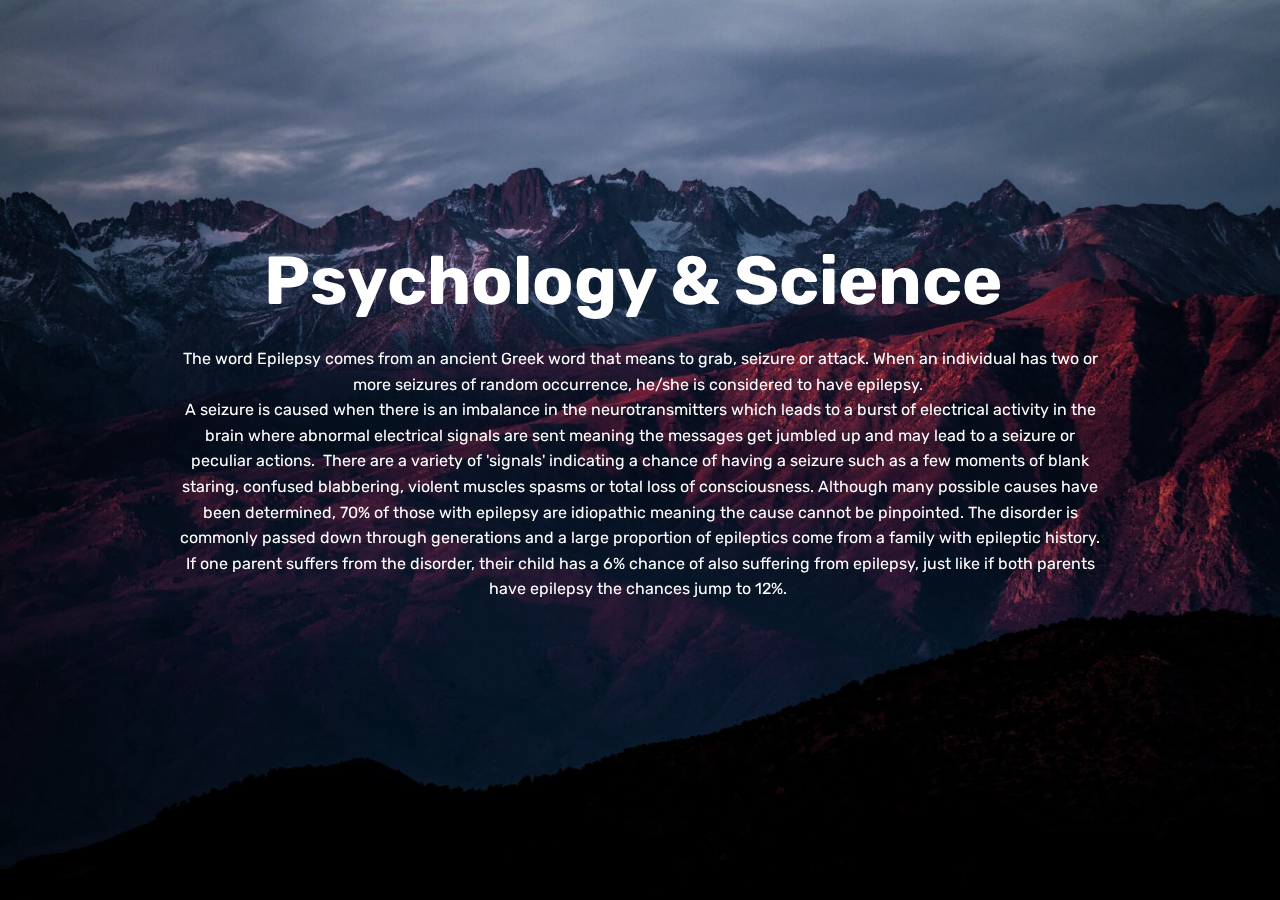
==== commit 518b501f: "create github pages" ====
--- a/page1.html
+++ b/page1.html
@@ -6,7 +6,7 @@
   <meta http-equiv="X-UA-Compatible" content="IE=edge">
   <meta name="generator" content="Mobirise v4.7.2, mobirise.com">
   <meta name="viewport" content="width=device-width, initial-scale=1, minimum-scale=1">
-  <link rel="shortcut icon" href="assets/images/logo4.png" type="image/x-icon">
+  <link rel="shortcut icon" href="assets/images/logo2.png" type="image/x-icon">
   <meta name="description" content="Epilepsy described and presented through a psychology and science point of view ">
   <title>Psychology/science</title>
   <link rel="stylesheet" href="assets/web/assets/mobirise-icons/mobirise-icons.css">
@@ -32,24 +32,16 @@
             <div class="mbr-white col-md-10">
                 <h1 class="mbr-section-title mbr-bold pb-3 mbr-fonts-style display-1">Psychology &amp; Science&nbsp;<br></h1>
                 
-                <p class="mbr-text pb-3 mbr-fonts-style display-7">The word Epilepsy comes from an ancient Greek word that means to grab, seizure or attack. When an individual has two or more seizures of random occurrence, he/she is considered to have epilepsy. being cells that make up every human brain
-<br>A seizure is caused when there is an imbalance in the neurotransmitters which leads to a burst of electrical activity in the brain where abnormal electrical signals are sent meaning the messages get jumbled up and may lead to a seizure/peculiar actions. &nbsp;There are a variety of 'signals' indicating a chance of having a seizure such as a few moments of blank staring, confused blabbering, violent muscles spasms or total loss of consciousness. Although many possible causes have been determined, 70% of those with epilepsy are idiopathic meaning the cause cannot be pinpointed. The disorder is commonly passed down through generations and a large proportion of epileptics come from a family with epileptic history. If one parent suffers from the disorder, their child has a 6% chance of also suffering from epilepsy, just like if both parents have epilepsy the chances jump to 12%.&nbsp;<br>&nbsp;</p>
-                <div class="mbr-section-btn">
-                    <a class="btn btn-md btn-secondary display-4" href="https://mobirise.com">LEARN MORE</a>
-                    <a class="btn btn-md btn-white-outline display-4" href="https://mobirise.com">LIVE DEMO</a>
-                </div>
+                <p class="mbr-text pb-3 mbr-fonts-style display-7">The word Epilepsy comes from an ancient Greek word that means to grab, seizure or attack. When an individual has two or more seizures of random occurrence, he/she is considered to have epilepsy.&nbsp;<br>A seizure is caused when there is an imbalance in the neurotransmitters which leads to a burst of electrical activity in the brain where abnormal electrical signals are sent meaning the messages get jumbled up and may lead to a seizure or peculiar actions. &nbsp;There are a variety of 'signals' indicating a chance of having a seizure such as a few moments of blank staring, confused blabbering, violent muscles spasms or total loss of consciousness. Although many possible causes have been determined, 70% of those with epilepsy are idiopathic meaning the cause cannot be pinpointed. The disorder is commonly passed down through generations and a large proportion of epileptics come from a family with epileptic history. If one parent suffers from the disorder, their child has a 6% chance of also suffering from epilepsy, just like if both parents have epilepsy the chances jump to 12%.&nbsp;<br>&nbsp;</p>
+                
             </div>
         </div>
     </div>
-    <div class="mbr-arrow hidden-sm-down" aria-hidden="true">
-        <a href="#next">
-            <i class="mbri-down mbr-iconfont"></i>
-        </a>
-    </div>
+    
 </section>
 
 
-  <section class="engine"><a href="https://mobirise.me/v">html templates</a></section><script src="assets/web/assets/jquery/jquery.min.js"></script>
+  <section class="engine"><a href="https://mobirise.me/o">one page web templates</a></section><script src="assets/web/assets/jquery/jquery.min.js"></script>
   <script src="assets/popper/popper.min.js"></script>
   <script src="assets/tether/tether.min.js"></script>
   <script src="assets/bootstrap/js/bootstrap.min.js"></script>
--- a/assets/mobirise/css/mbr-additional.css
+++ b/assets/mobirise/css/mbr-additional.css
@@ -1385,6 +1385,387 @@
 .cid-qRHXsc5VdY DIV {
   color: #ffffff;
 }
+.cid-qT1TBkJzLK .navbar {
+  padding: .5rem 0;
+  background: #333333;
+  transition: none;
+  min-height: 77px;
+}
+.cid-qT1TBkJzLK .navbar-dropdown.bg-color.transparent.opened {
+  background: #333333;
+}
+.cid-qT1TBkJzLK a {
+  font-style: normal;
+}
+.cid-qT1TBkJzLK .nav-item span {
+  padding-right: 0.4em;
+  line-height: 0.5em;
+  vertical-align: text-bottom;
+  position: relative;
+  text-decoration: none;
+}
+.cid-qT1TBkJzLK .nav-item a {
+  display: flex;
+  align-items: center;
+  justify-content: center;
+  padding: 0.7rem 0 !important;
+  margin: 0rem .65rem !important;
+}
+.cid-qT1TBkJzLK .nav-item:focus,
+.cid-qT1TBkJzLK .nav-link:focus {
+  outline: none;
+}
+.cid-qT1TBkJzLK .btn {
+  padding: 0.4rem 1.5rem;
+  display: inline-flex;
+  align-items: center;
+}
+.cid-qT1TBkJzLK .btn .mbr-iconfont {
+  font-size: 1.6rem;
+}
+.cid-qT1TBkJzLK .menu-logo {
+  margin-right: auto;
+}
+.cid-qT1TBkJzLK .menu-logo .navbar-brand {
+  display: flex;
+  margin-left: 5rem;
+  padding: 0;
+  transition: padding .2s;
+  min-height: 3.8rem;
+  align-items: center;
+}
+.cid-qT1TBkJzLK .menu-logo .navbar-brand .navbar-caption-wrap {
+  display: -webkit-flex;
+  -webkit-align-items: center;
+  align-items: center;
+  word-break: break-word;
+  min-width: 7rem;
+  margin: .3rem 0;
+}
+.cid-qT1TBkJzLK .menu-logo .navbar-brand .navbar-caption-wrap .navbar-caption {
+  line-height: 1.2rem !important;
+  padding-right: 2rem;
+}
+.cid-qT1TBkJzLK .menu-logo .navbar-brand .navbar-logo {
+  font-size: 4rem;
+  transition: font-size 0.25s;
+}
+.cid-qT1TBkJzLK .menu-logo .navbar-brand .navbar-logo img {
+  display: flex;
+}
+.cid-qT1TBkJzLK .menu-logo .navbar-brand .navbar-logo .mbr-iconfont {
+  transition: font-size 0.25s;
+}
+.cid-qT1TBkJzLK .navbar-toggleable-sm .navbar-collapse {
+  justify-content: flex-end;
+  -webkit-justify-content: flex-end;
+  padding-right: 5rem;
+  width: auto;
+}
+.cid-qT1TBkJzLK .navbar-toggleable-sm .navbar-collapse .navbar-nav {
+  flex-wrap: wrap;
+  -webkit-flex-wrap: wrap;
+  padding-left: 0;
+}
+.cid-qT1TBkJzLK .navbar-toggleable-sm .navbar-collapse .navbar-nav .nav-item {
+  -webkit-align-self: center;
+  align-self: center;
+}
+.cid-qT1TBkJzLK .navbar-toggleable-sm .navbar-collapse .navbar-buttons {
+  padding-left: 0;
+  padding-bottom: 0;
+}
+.cid-qT1TBkJzLK .dropdown .dropdown-menu {
+  background: #333333;
+  display: none;
+  position: absolute;
+  min-width: 5rem;
+  padding-top: 1.4rem;
+  padding-bottom: 1.4rem;
+  text-align: left;
+}
+.cid-qT1TBkJzLK .dropdown .dropdown-menu .dropdown-item {
+  width: auto;
+  padding: 0.235em 1.5385em 0.235em 1.5385em !important;
+}
+.cid-qT1TBkJzLK .dropdown .dropdown-menu .dropdown-item::after {
+  right: 0.5rem;
+}
+.cid-qT1TBkJzLK .dropdown .dropdown-menu .dropdown-submenu {
+  margin: 0;
+}
+.cid-qT1TBkJzLK .dropdown.open > .dropdown-menu {
+  display: block;
+}
+.cid-qT1TBkJzLK .navbar-toggleable-sm.opened:after {
+  position: absolute;
+  width: 100vw;
+  height: 100vh;
+  content: '';
+  background-color: rgba(0, 0, 0, 0.1);
+  left: 0;
+  bottom: 0;
+  transform: translateY(100%);
+  -webkit-transform: translateY(100%);
+  z-index: 1000;
+}
+.cid-qT1TBkJzLK .navbar.navbar-short {
+  min-height: 60px;
+  transition: all .2s;
+}
+.cid-qT1TBkJzLK .navbar.navbar-short .navbar-toggler-right {
+  top: 20px;
+}
+.cid-qT1TBkJzLK .navbar.navbar-short .navbar-logo a {
+  font-size: 2.5rem !important;
+  line-height: 2.5rem;
+  transition: font-size 0.25s;
+}
+.cid-qT1TBkJzLK .navbar.navbar-short .navbar-logo a .mbr-iconfont {
+  font-size: 2.5rem !important;
+}
+.cid-qT1TBkJzLK .navbar.navbar-short .navbar-logo a img {
+  height: 3rem !important;
+}
+.cid-qT1TBkJzLK .navbar.navbar-short .navbar-brand {
+  min-height: 3rem;
+}
+.cid-qT1TBkJzLK button.navbar-toggler {
+  width: 31px;
+  height: 18px;
+  cursor: pointer;
+  transition: all .2s;
+  top: 1.5rem;
+  right: 1rem;
+}
+.cid-qT1TBkJzLK button.navbar-toggler:focus {
+  outline: none;
+}
+.cid-qT1TBkJzLK button.navbar-toggler .hamburger span {
+  position: absolute;
+  right: 0;
+  width: 30px;
+  height: 2px;
+  border-right: 5px;
+  background-color: #ffffff;
+}
+.cid-qT1TBkJzLK button.navbar-toggler .hamburger span:nth-child(1) {
+  top: 0;
+  transition: all .2s;
+}
+.cid-qT1TBkJzLK button.navbar-toggler .hamburger span:nth-child(2) {
+  top: 8px;
+  transition: all .15s;
+}
+.cid-qT1TBkJzLK button.navbar-toggler .hamburger span:nth-child(3) {
+  top: 8px;
+  transition: all .15s;
+}
+.cid-qT1TBkJzLK button.navbar-toggler .hamburger span:nth-child(4) {
+  top: 16px;
+  transition: all .2s;
+}
+.cid-qT1TBkJzLK nav.opened .hamburger span:nth-child(1) {
+  top: 8px;
+  width: 0;
+  opacity: 0;
+  right: 50%;
+  transition: all .2s;
+}
+.cid-qT1TBkJzLK nav.opened .hamburger span:nth-child(2) {
+  -webkit-transform: rotate(45deg);
+  transform: rotate(45deg);
+  transition: all .25s;
+}
+.cid-qT1TBkJzLK nav.opened .hamburger span:nth-child(3) {
+  -webkit-transform: rotate(-45deg);
+  transform: rotate(-45deg);
+  transition: all .25s;
+}
+.cid-qT1TBkJzLK nav.opened .hamburger span:nth-child(4) {
+  top: 8px;
+  width: 0;
+  opacity: 0;
+  right: 50%;
+  transition: all .2s;
+}
+.cid-qT1TBkJzLK .collapsed.navbar-expand {
+  flex-direction: column;
+}
+.cid-qT1TBkJzLK .collapsed .btn {
+  display: flex;
+}
+.cid-qT1TBkJzLK .collapsed .navbar-collapse {
+  display: none !important;
+  padding-right: 0 !important;
+}
+.cid-qT1TBkJzLK .collapsed .navbar-collapse.collapsing,
+.cid-qT1TBkJzLK .collapsed .navbar-collapse.show {
+  display: block !important;
+}
+.cid-qT1TBkJzLK .collapsed .navbar-collapse.collapsing .navbar-nav,
+.cid-qT1TBkJzLK .collapsed .navbar-collapse.show .navbar-nav {
+  display: block;
+  text-align: center;
+}
+.cid-qT1TBkJzLK .collapsed .navbar-collapse.collapsing .navbar-nav .nav-item,
+.cid-qT1TBkJzLK .collapsed .navbar-collapse.show .navbar-nav .nav-item {
+  clear: both;
+}
+.cid-qT1TBkJzLK .collapsed .navbar-collapse.collapsing .navbar-buttons,
+.cid-qT1TBkJzLK .collapsed .navbar-collapse.show .navbar-buttons {
+  text-align: center;
+}
+.cid-qT1TBkJzLK .collapsed .navbar-collapse.collapsing .navbar-buttons:last-child,
+.cid-qT1TBkJzLK .collapsed .navbar-collapse.show .navbar-buttons:last-child {
+  margin-bottom: 1rem;
+}
+.cid-qT1TBkJzLK .collapsed button.navbar-toggler {
+  display: block;
+}
+.cid-qT1TBkJzLK .collapsed .navbar-brand {
+  margin-left: 1rem !important;
+}
+.cid-qT1TBkJzLK .collapsed .navbar-toggleable-sm {
+  flex-direction: column;
+  -webkit-flex-direction: column;
+}
+.cid-qT1TBkJzLK .collapsed .dropdown .dropdown-menu {
+  width: 100%;
+  text-align: center;
+  position: relative;
+  opacity: 0;
+  display: block;
+  height: 0;
+  visibility: hidden;
+  padding: 0;
+  transition-duration: .5s;
+  transition-property: opacity,padding,height;
+}
+.cid-qT1TBkJzLK .collapsed .dropdown.open > .dropdown-menu {
+  position: relative;
+  opacity: 1;
+  height: auto;
+  padding: 1.4rem 0;
+  visibility: visible;
+}
+.cid-qT1TBkJzLK .collapsed .dropdown .dropdown-submenu {
+  left: 0;
+  text-align: center;
+  width: 100%;
+}
+.cid-qT1TBkJzLK .collapsed .dropdown .dropdown-toggle[data-toggle="dropdown-submenu"]::after {
+  margin-top: 0;
+  position: inherit;
+  right: 0;
+  top: 50%;
+  display: inline-block;
+  width: 0;
+  height: 0;
+  margin-left: .3em;
+  vertical-align: middle;
+  content: "";
+  border-top: .30em solid;
+  border-right: .30em solid transparent;
+  border-left: .30em solid transparent;
+}
+@media (max-width: 991px) {
+  .cid-qT1TBkJzLK .navbar-expand {
+    flex-direction: column;
+  }
+  .cid-qT1TBkJzLK img {
+    height: 3.8rem !important;
+  }
+  .cid-qT1TBkJzLK .btn {
+    display: flex;
+  }
+  .cid-qT1TBkJzLK button.navbar-toggler {
+    display: block;
+  }
+  .cid-qT1TBkJzLK .navbar-brand {
+    margin-left: 1rem !important;
+  }
+  .cid-qT1TBkJzLK .navbar-toggleable-sm {
+    flex-direction: column;
+    -webkit-flex-direction: column;
+  }
+  .cid-qT1TBkJzLK .navbar-collapse {
+    display: none !important;
+    padding-right: 0 !important;
+  }
+  .cid-qT1TBkJzLK .navbar-collapse.collapsing,
+  .cid-qT1TBkJzLK .navbar-collapse.show {
+    display: block !important;
+  }
+  .cid-qT1TBkJzLK .navbar-collapse.collapsing .navbar-nav,
+  .cid-qT1TBkJzLK .navbar-collapse.show .navbar-nav {
+    display: block;
+    text-align: center;
+  }
+  .cid-qT1TBkJzLK .navbar-collapse.collapsing .navbar-nav .nav-item,
+  .cid-qT1TBkJzLK .navbar-collapse.show .navbar-nav .nav-item {
+    clear: both;
+  }
+  .cid-qT1TBkJzLK .navbar-collapse.collapsing .navbar-buttons,
+  .cid-qT1TBkJzLK .navbar-collapse.show .navbar-buttons {
+    text-align: center;
+  }
+  .cid-qT1TBkJzLK .navbar-collapse.collapsing .navbar-buttons:last-child,
+  .cid-qT1TBkJzLK .navbar-collapse.show .navbar-buttons:last-child {
+    margin-bottom: 1rem;
+  }
+  .cid-qT1TBkJzLK .dropdown .dropdown-menu {
+    width: 100%;
+    text-align: center;
+    position: relative;
+    opacity: 0;
+    display: block;
+    height: 0;
+    visibility: hidden;
+    padding: 0;
+    transition-duration: .5s;
+    transition-property: opacity,padding,height;
+  }
+  .cid-qT1TBkJzLK .dropdown.open > .dropdown-menu {
+    position: relative;
+    opacity: 1;
+    height: auto;
+    padding: 1.4rem 0;
+    visibility: visible;
+  }
+  .cid-qT1TBkJzLK .dropdown .dropdown-submenu {
+    left: 0;
+    text-align: center;
+    width: 100%;
+  }
+  .cid-qT1TBkJzLK .dropdown .dropdown-toggle[data-toggle="dropdown-submenu"]::after {
+    margin-top: 0;
+    position: inherit;
+    right: 0;
+    top: 50%;
+    display: inline-block;
+    width: 0;
+    height: 0;
+    margin-left: .3em;
+    vertical-align: middle;
+    content: "";
+    border-top: .30em solid;
+    border-right: .30em solid transparent;
+    border-left: .30em solid transparent;
+  }
+}
+@media (min-width: 767px) {
+  .cid-qT1TBkJzLK .menu-logo {
+    flex-shrink: 0;
+  }
+}
+.cid-qT1TBkJzLK .navbar-collapse {
+  flex-basis: auto;
+}
+.cid-qT1TBkJzLK .nav-link:hover,
+.cid-qT1TBkJzLK .dropdown-item:hover {
+  color: #c1c1c1 !important;
+}
 .cid-qRIawAqZKw {
   background-image: url("../../../assets/images/jumbotron.jpg");
 }
@@ -1772,9 +2153,774 @@
 .cid-qSmQJzrBkZ {
   background-image: url("../../../assets/images/jumbotron.jpg");
 }
-.cid-qSmXFdkPNx {
-  background-image: url("../../../assets/images/jumbotron.jpg");
-}
 .cid-qT1mRHEndS {
   background-image: url("../../../assets/images/jumbotron.jpg");
 }
+.cid-qSnaGHCLlK .navbar {
+  padding: .5rem 0;
+  background: #333333;
+  transition: none;
+  min-height: 77px;
+}
+.cid-qSnaGHCLlK .navbar-dropdown.bg-color.transparent.opened {
+  background: #333333;
+}
+.cid-qSnaGHCLlK a {
+  font-style: normal;
+}
+.cid-qSnaGHCLlK .nav-item span {
+  padding-right: 0.4em;
+  line-height: 0.5em;
+  vertical-align: text-bottom;
+  position: relative;
+  text-decoration: none;
+}
+.cid-qSnaGHCLlK .nav-item a {
+  display: flex;
+  align-items: center;
+  justify-content: center;
+  padding: 0.7rem 0 !important;
+  margin: 0rem .65rem !important;
+}
+.cid-qSnaGHCLlK .nav-item:focus,
+.cid-qSnaGHCLlK .nav-link:focus {
+  outline: none;
+}
+.cid-qSnaGHCLlK .btn {
+  padding: 0.4rem 1.5rem;
+  display: inline-flex;
+  align-items: center;
+}
+.cid-qSnaGHCLlK .btn .mbr-iconfont {
+  font-size: 1.6rem;
+}
+.cid-qSnaGHCLlK .menu-logo {
+  margin-right: auto;
+}
+.cid-qSnaGHCLlK .menu-logo .navbar-brand {
+  display: flex;
+  margin-left: 5rem;
+  padding: 0;
+  transition: padding .2s;
+  min-height: 3.8rem;
+  align-items: center;
+}
+.cid-qSnaGHCLlK .menu-logo .navbar-brand .navbar-caption-wrap {
+  display: -webkit-flex;
+  -webkit-align-items: center;
+  align-items: center;
+  word-break: break-word;
+  min-width: 7rem;
+  margin: .3rem 0;
+}
+.cid-qSnaGHCLlK .menu-logo .navbar-brand .navbar-caption-wrap .navbar-caption {
+  line-height: 1.2rem !important;
+  padding-right: 2rem;
+}
+.cid-qSnaGHCLlK .menu-logo .navbar-brand .navbar-logo {
+  font-size: 4rem;
+  transition: font-size 0.25s;
+}
+.cid-qSnaGHCLlK .menu-logo .navbar-brand .navbar-logo img {
+  display: flex;
+}
+.cid-qSnaGHCLlK .menu-logo .navbar-brand .navbar-logo .mbr-iconfont {
+  transition: font-size 0.25s;
+}
+.cid-qSnaGHCLlK .navbar-toggleable-sm .navbar-collapse {
+  justify-content: flex-end;
+  -webkit-justify-content: flex-end;
+  padding-right: 5rem;
+  width: auto;
+}
+.cid-qSnaGHCLlK .navbar-toggleable-sm .navbar-collapse .navbar-nav {
+  flex-wrap: wrap;
+  -webkit-flex-wrap: wrap;
+  padding-left: 0;
+}
+.cid-qSnaGHCLlK .navbar-toggleable-sm .navbar-collapse .navbar-nav .nav-item {
+  -webkit-align-self: center;
+  align-self: center;
+}
+.cid-qSnaGHCLlK .navbar-toggleable-sm .navbar-collapse .navbar-buttons {
+  padding-left: 0;
+  padding-bottom: 0;
+}
+.cid-qSnaGHCLlK .dropdown .dropdown-menu {
+  background: #333333;
+  display: none;
+  position: absolute;
+  min-width: 5rem;
+  padding-top: 1.4rem;
+  padding-bottom: 1.4rem;
+  text-align: left;
+}
+.cid-qSnaGHCLlK .dropdown .dropdown-menu .dropdown-item {
+  width: auto;
+  padding: 0.235em 1.5385em 0.235em 1.5385em !important;
+}
+.cid-qSnaGHCLlK .dropdown .dropdown-menu .dropdown-item::after {
+  right: 0.5rem;
+}
+.cid-qSnaGHCLlK .dropdown .dropdown-menu .dropdown-submenu {
+  margin: 0;
+}
+.cid-qSnaGHCLlK .dropdown.open > .dropdown-menu {
+  display: block;
+}
+.cid-qSnaGHCLlK .navbar-toggleable-sm.opened:after {
+  position: absolute;
+  width: 100vw;
+  height: 100vh;
+  content: '';
+  background-color: rgba(0, 0, 0, 0.1);
+  left: 0;
+  bottom: 0;
+  transform: translateY(100%);
+  -webkit-transform: translateY(100%);
+  z-index: 1000;
+}
+.cid-qSnaGHCLlK .navbar.navbar-short {
+  min-height: 60px;
+  transition: all .2s;
+}
+.cid-qSnaGHCLlK .navbar.navbar-short .navbar-toggler-right {
+  top: 20px;
+}
+.cid-qSnaGHCLlK .navbar.navbar-short .navbar-logo a {
+  font-size: 2.5rem !important;
+  line-height: 2.5rem;
+  transition: font-size 0.25s;
+}
+.cid-qSnaGHCLlK .navbar.navbar-short .navbar-logo a .mbr-iconfont {
+  font-size: 2.5rem !important;
+}
+.cid-qSnaGHCLlK .navbar.navbar-short .navbar-logo a img {
+  height: 3rem !important;
+}
+.cid-qSnaGHCLlK .navbar.navbar-short .navbar-brand {
+  min-height: 3rem;
+}
+.cid-qSnaGHCLlK button.navbar-toggler {
+  width: 31px;
+  height: 18px;
+  cursor: pointer;
+  transition: all .2s;
+  top: 1.5rem;
+  right: 1rem;
+}
+.cid-qSnaGHCLlK button.navbar-toggler:focus {
+  outline: none;
+}
+.cid-qSnaGHCLlK button.navbar-toggler .hamburger span {
+  position: absolute;
+  right: 0;
+  width: 30px;
+  height: 2px;
+  border-right: 5px;
+  background-color: #ffffff;
+}
+.cid-qSnaGHCLlK button.navbar-toggler .hamburger span:nth-child(1) {
+  top: 0;
+  transition: all .2s;
+}
+.cid-qSnaGHCLlK button.navbar-toggler .hamburger span:nth-child(2) {
+  top: 8px;
+  transition: all .15s;
+}
+.cid-qSnaGHCLlK button.navbar-toggler .hamburger span:nth-child(3) {
+  top: 8px;
+  transition: all .15s;
+}
+.cid-qSnaGHCLlK button.navbar-toggler .hamburger span:nth-child(4) {
+  top: 16px;
+  transition: all .2s;
+}
+.cid-qSnaGHCLlK nav.opened .hamburger span:nth-child(1) {
+  top: 8px;
+  width: 0;
+  opacity: 0;
+  right: 50%;
+  transition: all .2s;
+}
+.cid-qSnaGHCLlK nav.opened .hamburger span:nth-child(2) {
+  -webkit-transform: rotate(45deg);
+  transform: rotate(45deg);
+  transition: all .25s;
+}
+.cid-qSnaGHCLlK nav.opened .hamburger span:nth-child(3) {
+  -webkit-transform: rotate(-45deg);
+  transform: rotate(-45deg);
+  transition: all .25s;
+}
+.cid-qSnaGHCLlK nav.opened .hamburger span:nth-child(4) {
+  top: 8px;
+  width: 0;
+  opacity: 0;
+  right: 50%;
+  transition: all .2s;
+}
+.cid-qSnaGHCLlK .collapsed.navbar-expand {
+  flex-direction: column;
+}
+.cid-qSnaGHCLlK .collapsed .btn {
+  display: flex;
+}
+.cid-qSnaGHCLlK .collapsed .navbar-collapse {
+  display: none !important;
+  padding-right: 0 !important;
+}
+.cid-qSnaGHCLlK .collapsed .navbar-collapse.collapsing,
+.cid-qSnaGHCLlK .collapsed .navbar-collapse.show {
+  display: block !important;
+}
+.cid-qSnaGHCLlK .collapsed .navbar-collapse.collapsing .navbar-nav,
+.cid-qSnaGHCLlK .collapsed .navbar-collapse.show .navbar-nav {
+  display: block;
+  text-align: center;
+}
+.cid-qSnaGHCLlK .collapsed .navbar-collapse.collapsing .navbar-nav .nav-item,
+.cid-qSnaGHCLlK .collapsed .navbar-collapse.show .navbar-nav .nav-item {
+  clear: both;
+}
+.cid-qSnaGHCLlK .collapsed .navbar-collapse.collapsing .navbar-buttons,
+.cid-qSnaGHCLlK .collapsed .navbar-collapse.show .navbar-buttons {
+  text-align: center;
+}
+.cid-qSnaGHCLlK .collapsed .navbar-collapse.collapsing .navbar-buttons:last-child,
+.cid-qSnaGHCLlK .collapsed .navbar-collapse.show .navbar-buttons:last-child {
+  margin-bottom: 1rem;
+}
+.cid-qSnaGHCLlK .collapsed button.navbar-toggler {
+  display: block;
+}
+.cid-qSnaGHCLlK .collapsed .navbar-brand {
+  margin-left: 1rem !important;
+}
+.cid-qSnaGHCLlK .collapsed .navbar-toggleable-sm {
+  flex-direction: column;
+  -webkit-flex-direction: column;
+}
+.cid-qSnaGHCLlK .collapsed .dropdown .dropdown-menu {
+  width: 100%;
+  text-align: center;
+  position: relative;
+  opacity: 0;
+  display: block;
+  height: 0;
+  visibility: hidden;
+  padding: 0;
+  transition-duration: .5s;
+  transition-property: opacity,padding,height;
+}
+.cid-qSnaGHCLlK .collapsed .dropdown.open > .dropdown-menu {
+  position: relative;
+  opacity: 1;
+  height: auto;
+  padding: 1.4rem 0;
+  visibility: visible;
+}
+.cid-qSnaGHCLlK .collapsed .dropdown .dropdown-submenu {
+  left: 0;
+  text-align: center;
+  width: 100%;
+}
+.cid-qSnaGHCLlK .collapsed .dropdown .dropdown-toggle[data-toggle="dropdown-submenu"]::after {
+  margin-top: 0;
+  position: inherit;
+  right: 0;
+  top: 50%;
+  display: inline-block;
+  width: 0;
+  height: 0;
+  margin-left: .3em;
+  vertical-align: middle;
+  content: "";
+  border-top: .30em solid;
+  border-right: .30em solid transparent;
+  border-left: .30em solid transparent;
+}
+@media (max-width: 991px) {
+  .cid-qSnaGHCLlK .navbar-expand {
+    flex-direction: column;
+  }
+  .cid-qSnaGHCLlK img {
+    height: 3.8rem !important;
+  }
+  .cid-qSnaGHCLlK .btn {
+    display: flex;
+  }
+  .cid-qSnaGHCLlK button.navbar-toggler {
+    display: block;
+  }
+  .cid-qSnaGHCLlK .navbar-brand {
+    margin-left: 1rem !important;
+  }
+  .cid-qSnaGHCLlK .navbar-toggleable-sm {
+    flex-direction: column;
+    -webkit-flex-direction: column;
+  }
+  .cid-qSnaGHCLlK .navbar-collapse {
+    display: none !important;
+    padding-right: 0 !important;
+  }
+  .cid-qSnaGHCLlK .navbar-collapse.collapsing,
+  .cid-qSnaGHCLlK .navbar-collapse.show {
+    display: block !important;
+  }
+  .cid-qSnaGHCLlK .navbar-collapse.collapsing .navbar-nav,
+  .cid-qSnaGHCLlK .navbar-collapse.show .navbar-nav {
+    display: block;
+    text-align: center;
+  }
+  .cid-qSnaGHCLlK .navbar-collapse.collapsing .navbar-nav .nav-item,
+  .cid-qSnaGHCLlK .navbar-collapse.show .navbar-nav .nav-item {
+    clear: both;
+  }
+  .cid-qSnaGHCLlK .navbar-collapse.collapsing .navbar-buttons,
+  .cid-qSnaGHCLlK .navbar-collapse.show .navbar-buttons {
+    text-align: center;
+  }
+  .cid-qSnaGHCLlK .navbar-collapse.collapsing .navbar-buttons:last-child,
+  .cid-qSnaGHCLlK .navbar-collapse.show .navbar-buttons:last-child {
+    margin-bottom: 1rem;
+  }
+  .cid-qSnaGHCLlK .dropdown .dropdown-menu {
+    width: 100%;
+    text-align: center;
+    position: relative;
+    opacity: 0;
+    display: block;
+    height: 0;
+    visibility: hidden;
+    padding: 0;
+    transition-duration: .5s;
+    transition-property: opacity,padding,height;
+  }
+  .cid-qSnaGHCLlK .dropdown.open > .dropdown-menu {
+    position: relative;
+    opacity: 1;
+    height: auto;
+    padding: 1.4rem 0;
+    visibility: visible;
+  }
+  .cid-qSnaGHCLlK .dropdown .dropdown-submenu {
+    left: 0;
+    text-align: center;
+    width: 100%;
+  }
+  .cid-qSnaGHCLlK .dropdown .dropdown-toggle[data-toggle="dropdown-submenu"]::after {
+    margin-top: 0;
+    position: inherit;
+    right: 0;
+    top: 50%;
+    display: inline-block;
+    width: 0;
+    height: 0;
+    margin-left: .3em;
+    vertical-align: middle;
+    content: "";
+    border-top: .30em solid;
+    border-right: .30em solid transparent;
+    border-left: .30em solid transparent;
+  }
+}
+@media (min-width: 767px) {
+  .cid-qSnaGHCLlK .menu-logo {
+    flex-shrink: 0;
+  }
+}
+.cid-qSnaGHCLlK .navbar-collapse {
+  flex-basis: auto;
+}
+.cid-qSnaGHCLlK .nav-link:hover,
+.cid-qSnaGHCLlK .dropdown-item:hover {
+  color: #c1c1c1 !important;
+}
+.cid-qT289jEYzg {
+  background-image: url("../../../assets/images/jumbotron.jpg");
+}
+.cid-qSnaGHCLlK .navbar {
+  padding: .5rem 0;
+  background: #333333;
+  transition: none;
+  min-height: 77px;
+}
+.cid-qSnaGHCLlK .navbar-dropdown.bg-color.transparent.opened {
+  background: #333333;
+}
+.cid-qSnaGHCLlK a {
+  font-style: normal;
+}
+.cid-qSnaGHCLlK .nav-item span {
+  padding-right: 0.4em;
+  line-height: 0.5em;
+  vertical-align: text-bottom;
+  position: relative;
+  text-decoration: none;
+}
+.cid-qSnaGHCLlK .nav-item a {
+  display: flex;
+  align-items: center;
+  justify-content: center;
+  padding: 0.7rem 0 !important;
+  margin: 0rem .65rem !important;
+}
+.cid-qSnaGHCLlK .nav-item:focus,
+.cid-qSnaGHCLlK .nav-link:focus {
+  outline: none;
+}
+.cid-qSnaGHCLlK .btn {
+  padding: 0.4rem 1.5rem;
+  display: inline-flex;
+  align-items: center;
+}
+.cid-qSnaGHCLlK .btn .mbr-iconfont {
+  font-size: 1.6rem;
+}
+.cid-qSnaGHCLlK .menu-logo {
+  margin-right: auto;
+}
+.cid-qSnaGHCLlK .menu-logo .navbar-brand {
+  display: flex;
+  margin-left: 5rem;
+  padding: 0;
+  transition: padding .2s;
+  min-height: 3.8rem;
+  align-items: center;
+}
+.cid-qSnaGHCLlK .menu-logo .navbar-brand .navbar-caption-wrap {
+  display: -webkit-flex;
+  -webkit-align-items: center;
+  align-items: center;
+  word-break: break-word;
+  min-width: 7rem;
+  margin: .3rem 0;
+}
+.cid-qSnaGHCLlK .menu-logo .navbar-brand .navbar-caption-wrap .navbar-caption {
+  line-height: 1.2rem !important;
+  padding-right: 2rem;
+}
+.cid-qSnaGHCLlK .menu-logo .navbar-brand .navbar-logo {
+  font-size: 4rem;
+  transition: font-size 0.25s;
+}
+.cid-qSnaGHCLlK .menu-logo .navbar-brand .navbar-logo img {
+  display: flex;
+}
+.cid-qSnaGHCLlK .menu-logo .navbar-brand .navbar-logo .mbr-iconfont {
+  transition: font-size 0.25s;
+}
+.cid-qSnaGHCLlK .navbar-toggleable-sm .navbar-collapse {
+  justify-content: flex-end;
+  -webkit-justify-content: flex-end;
+  padding-right: 5rem;
+  width: auto;
+}
+.cid-qSnaGHCLlK .navbar-toggleable-sm .navbar-collapse .navbar-nav {
+  flex-wrap: wrap;
+  -webkit-flex-wrap: wrap;
+  padding-left: 0;
+}
+.cid-qSnaGHCLlK .navbar-toggleable-sm .navbar-collapse .navbar-nav .nav-item {
+  -webkit-align-self: center;
+  align-self: center;
+}
+.cid-qSnaGHCLlK .navbar-toggleable-sm .navbar-collapse .navbar-buttons {
+  padding-left: 0;
+  padding-bottom: 0;
+}
+.cid-qSnaGHCLlK .dropdown .dropdown-menu {
+  background: #333333;
+  display: none;
+  position: absolute;
+  min-width: 5rem;
+  padding-top: 1.4rem;
+  padding-bottom: 1.4rem;
+  text-align: left;
+}
+.cid-qSnaGHCLlK .dropdown .dropdown-menu .dropdown-item {
+  width: auto;
+  padding: 0.235em 1.5385em 0.235em 1.5385em !important;
+}
+.cid-qSnaGHCLlK .dropdown .dropdown-menu .dropdown-item::after {
+  right: 0.5rem;
+}
+.cid-qSnaGHCLlK .dropdown .dropdown-menu .dropdown-submenu {
+  margin: 0;
+}
+.cid-qSnaGHCLlK .dropdown.open > .dropdown-menu {
+  display: block;
+}
+.cid-qSnaGHCLlK .navbar-toggleable-sm.opened:after {
+  position: absolute;
+  width: 100vw;
+  height: 100vh;
+  content: '';
+  background-color: rgba(0, 0, 0, 0.1);
+  left: 0;
+  bottom: 0;
+  transform: translateY(100%);
+  -webkit-transform: translateY(100%);
+  z-index: 1000;
+}
+.cid-qSnaGHCLlK .navbar.navbar-short {
+  min-height: 60px;
+  transition: all .2s;
+}
+.cid-qSnaGHCLlK .navbar.navbar-short .navbar-toggler-right {
+  top: 20px;
+}
+.cid-qSnaGHCLlK .navbar.navbar-short .navbar-logo a {
+  font-size: 2.5rem !important;
+  line-height: 2.5rem;
+  transition: font-size 0.25s;
+}
+.cid-qSnaGHCLlK .navbar.navbar-short .navbar-logo a .mbr-iconfont {
+  font-size: 2.5rem !important;
+}
+.cid-qSnaGHCLlK .navbar.navbar-short .navbar-logo a img {
+  height: 3rem !important;
+}
+.cid-qSnaGHCLlK .navbar.navbar-short .navbar-brand {
+  min-height: 3rem;
+}
+.cid-qSnaGHCLlK button.navbar-toggler {
+  width: 31px;
+  height: 18px;
+  cursor: pointer;
+  transition: all .2s;
+  top: 1.5rem;
+  right: 1rem;
+}
+.cid-qSnaGHCLlK button.navbar-toggler:focus {
+  outline: none;
+}
+.cid-qSnaGHCLlK button.navbar-toggler .hamburger span {
+  position: absolute;
+  right: 0;
+  width: 30px;
+  height: 2px;
+  border-right: 5px;
+  background-color: #ffffff;
+}
+.cid-qSnaGHCLlK button.navbar-toggler .hamburger span:nth-child(1) {
+  top: 0;
+  transition: all .2s;
+}
+.cid-qSnaGHCLlK button.navbar-toggler .hamburger span:nth-child(2) {
+  top: 8px;
+  transition: all .15s;
+}
+.cid-qSnaGHCLlK button.navbar-toggler .hamburger span:nth-child(3) {
+  top: 8px;
+  transition: all .15s;
+}
+.cid-qSnaGHCLlK button.navbar-toggler .hamburger span:nth-child(4) {
+  top: 16px;
+  transition: all .2s;
+}
+.cid-qSnaGHCLlK nav.opened .hamburger span:nth-child(1) {
+  top: 8px;
+  width: 0;
+  opacity: 0;
+  right: 50%;
+  transition: all .2s;
+}
+.cid-qSnaGHCLlK nav.opened .hamburger span:nth-child(2) {
+  -webkit-transform: rotate(45deg);
+  transform: rotate(45deg);
+  transition: all .25s;
+}
+.cid-qSnaGHCLlK nav.opened .hamburger span:nth-child(3) {
+  -webkit-transform: rotate(-45deg);
+  transform: rotate(-45deg);
+  transition: all .25s;
+}
+.cid-qSnaGHCLlK nav.opened .hamburger span:nth-child(4) {
+  top: 8px;
+  width: 0;
+  opacity: 0;
+  right: 50%;
+  transition: all .2s;
+}
+.cid-qSnaGHCLlK .collapsed.navbar-expand {
+  flex-direction: column;
+}
+.cid-qSnaGHCLlK .collapsed .btn {
+  display: flex;
+}
+.cid-qSnaGHCLlK .collapsed .navbar-collapse {
+  display: none !important;
+  padding-right: 0 !important;
+}
+.cid-qSnaGHCLlK .collapsed .navbar-collapse.collapsing,
+.cid-qSnaGHCLlK .collapsed .navbar-collapse.show {
+  display: block !important;
+}
+.cid-qSnaGHCLlK .collapsed .navbar-collapse.collapsing .navbar-nav,
+.cid-qSnaGHCLlK .collapsed .navbar-collapse.show .navbar-nav {
+  display: block;
+  text-align: center;
+}
+.cid-qSnaGHCLlK .collapsed .navbar-collapse.collapsing .navbar-nav .nav-item,
+.cid-qSnaGHCLlK .collapsed .navbar-collapse.show .navbar-nav .nav-item {
+  clear: both;
+}
+.cid-qSnaGHCLlK .collapsed .navbar-collapse.collapsing .navbar-buttons,
+.cid-qSnaGHCLlK .collapsed .navbar-collapse.show .navbar-buttons {
+  text-align: center;
+}
+.cid-qSnaGHCLlK .collapsed .navbar-collapse.collapsing .navbar-buttons:last-child,
+.cid-qSnaGHCLlK .collapsed .navbar-collapse.show .navbar-buttons:last-child {
+  margin-bottom: 1rem;
+}
+.cid-qSnaGHCLlK .collapsed button.navbar-toggler {
+  display: block;
+}
+.cid-qSnaGHCLlK .collapsed .navbar-brand {
+  margin-left: 1rem !important;
+}
+.cid-qSnaGHCLlK .collapsed .navbar-toggleable-sm {
+  flex-direction: column;
+  -webkit-flex-direction: column;
+}
+.cid-qSnaGHCLlK .collapsed .dropdown .dropdown-menu {
+  width: 100%;
+  text-align: center;
+  position: relative;
+  opacity: 0;
+  display: block;
+  height: 0;
+  visibility: hidden;
+  padding: 0;
+  transition-duration: .5s;
+  transition-property: opacity,padding,height;
+}
+.cid-qSnaGHCLlK .collapsed .dropdown.open > .dropdown-menu {
+  position: relative;
+  opacity: 1;
+  height: auto;
+  padding: 1.4rem 0;
+  visibility: visible;
+}
+.cid-qSnaGHCLlK .collapsed .dropdown .dropdown-submenu {
+  left: 0;
+  text-align: center;
+  width: 100%;
+}
+.cid-qSnaGHCLlK .collapsed .dropdown .dropdown-toggle[data-toggle="dropdown-submenu"]::after {
+  margin-top: 0;
+  position: inherit;
+  right: 0;
+  top: 50%;
+  display: inline-block;
+  width: 0;
+  height: 0;
+  margin-left: .3em;
+  vertical-align: middle;
+  content: "";
+  border-top: .30em solid;
+  border-right: .30em solid transparent;
+  border-left: .30em solid transparent;
+}
+@media (max-width: 991px) {
+  .cid-qSnaGHCLlK .navbar-expand {
+    flex-direction: column;
+  }
+  .cid-qSnaGHCLlK img {
+    height: 3.8rem !important;
+  }
+  .cid-qSnaGHCLlK .btn {
+    display: flex;
+  }
+  .cid-qSnaGHCLlK button.navbar-toggler {
+    display: block;
+  }
+  .cid-qSnaGHCLlK .navbar-brand {
+    margin-left: 1rem !important;
+  }
+  .cid-qSnaGHCLlK .navbar-toggleable-sm {
+    flex-direction: column;
+    -webkit-flex-direction: column;
+  }
+  .cid-qSnaGHCLlK .navbar-collapse {
+    display: none !important;
+    padding-right: 0 !important;
+  }
+  .cid-qSnaGHCLlK .navbar-collapse.collapsing,
+  .cid-qSnaGHCLlK .navbar-collapse.show {
+    display: block !important;
+  }
+  .cid-qSnaGHCLlK .navbar-collapse.collapsing .navbar-nav,
+  .cid-qSnaGHCLlK .navbar-collapse.show .navbar-nav {
+    display: block;
+    text-align: center;
+  }
+  .cid-qSnaGHCLlK .navbar-collapse.collapsing .navbar-nav .nav-item,
+  .cid-qSnaGHCLlK .navbar-collapse.show .navbar-nav .nav-item {
+    clear: both;
+  }
+  .cid-qSnaGHCLlK .navbar-collapse.collapsing .navbar-buttons,
+  .cid-qSnaGHCLlK .navbar-collapse.show .navbar-buttons {
+    text-align: center;
+  }
+  .cid-qSnaGHCLlK .navbar-collapse.collapsing .navbar-buttons:last-child,
+  .cid-qSnaGHCLlK .navbar-collapse.show .navbar-buttons:last-child {
+    margin-bottom: 1rem;
+  }
+  .cid-qSnaGHCLlK .dropdown .dropdown-menu {
+    width: 100%;
+    text-align: center;
+    position: relative;
+    opacity: 0;
+    display: block;
+    height: 0;
+    visibility: hidden;
+    padding: 0;
+    transition-duration: .5s;
+    transition-property: opacity,padding,height;
+  }
+  .cid-qSnaGHCLlK .dropdown.open > .dropdown-menu {
+    position: relative;
+    opacity: 1;
+    height: auto;
+    padding: 1.4rem 0;
+    visibility: visible;
+  }
+  .cid-qSnaGHCLlK .dropdown .dropdown-submenu {
+    left: 0;
+    text-align: center;
+    width: 100%;
+  }
+  .cid-qSnaGHCLlK .dropdown .dropdown-toggle[data-toggle="dropdown-submenu"]::after {
+    margin-top: 0;
+    position: inherit;
+    right: 0;
+    top: 50%;
+    display: inline-block;
+    width: 0;
+    height: 0;
+    margin-left: .3em;
+    vertical-align: middle;
+    content: "";
+    border-top: .30em solid;
+    border-right: .30em solid transparent;
+    border-left: .30em solid transparent;
+  }
+}
+@media (min-width: 767px) {
+  .cid-qSnaGHCLlK .menu-logo {
+    flex-shrink: 0;
+  }
+}
+.cid-qSnaGHCLlK .navbar-collapse {
+  flex-basis: auto;
+}
+.cid-qSnaGHCLlK .nav-link:hover,
+.cid-qSnaGHCLlK .dropdown-item:hover {
+  color: #c1c1c1 !important;
+}
+.cid-qTeWfUGL9j {
+  background-image: url("../../../assets/images/jumbotron.jpg");
+}
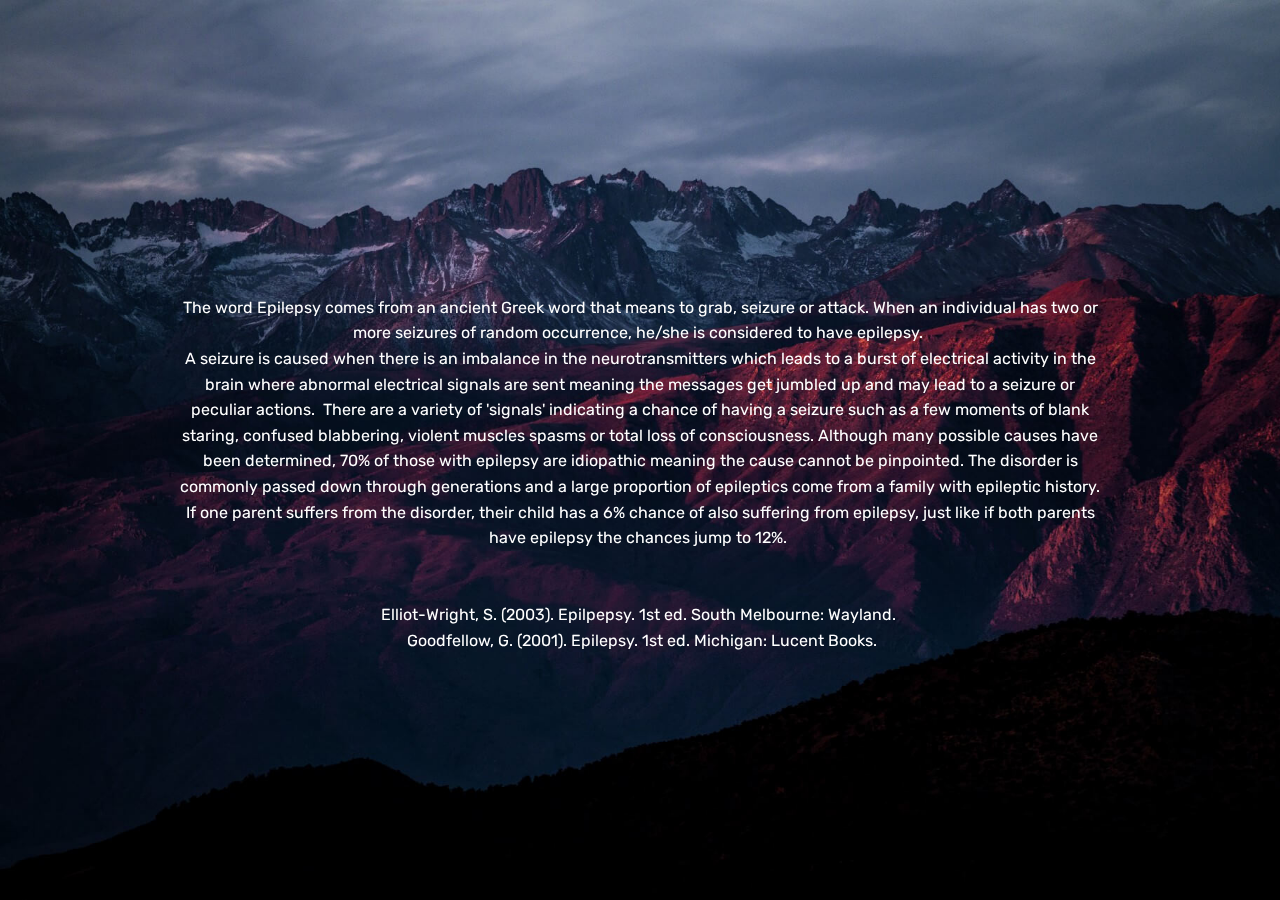
==== commit 4f41245a: "create github pages" ====
--- a/page1.html
+++ b/page1.html
@@ -30,9 +30,9 @@
     <div class="container align-center">
         <div class="row justify-content-md-center">
             <div class="mbr-white col-md-10">
-                <h1 class="mbr-section-title mbr-bold pb-3 mbr-fonts-style display-1">Psychology &amp; Science&nbsp;<br></h1>
+                <h1 class="mbr-section-title mbr-bold pb-3 mbr-fonts-style display-1">&nbsp;<br></h1>
                 
-                <p class="mbr-text pb-3 mbr-fonts-style display-7">The word Epilepsy comes from an ancient Greek word that means to grab, seizure or attack. When an individual has two or more seizures of random occurrence, he/she is considered to have epilepsy.&nbsp;<br>A seizure is caused when there is an imbalance in the neurotransmitters which leads to a burst of electrical activity in the brain where abnormal electrical signals are sent meaning the messages get jumbled up and may lead to a seizure or peculiar actions. &nbsp;There are a variety of 'signals' indicating a chance of having a seizure such as a few moments of blank staring, confused blabbering, violent muscles spasms or total loss of consciousness. Although many possible causes have been determined, 70% of those with epilepsy are idiopathic meaning the cause cannot be pinpointed. The disorder is commonly passed down through generations and a large proportion of epileptics come from a family with epileptic history. If one parent suffers from the disorder, their child has a 6% chance of also suffering from epilepsy, just like if both parents have epilepsy the chances jump to 12%.&nbsp;<br>&nbsp;</p>
+                <p class="mbr-text pb-3 mbr-fonts-style display-7">The word Epilepsy comes from an ancient Greek word that means to grab, seizure or attack. When an individual has two or more seizures of random occurrence, he/she is considered to have epilepsy.&nbsp;<br>A seizure is caused when there is an imbalance in the neurotransmitters which leads to a burst of electrical activity in the brain where abnormal electrical signals are sent meaning the messages get jumbled up and may lead to a seizure or peculiar actions. &nbsp;There are a variety of 'signals' indicating a chance of having a seizure such as a few moments of blank staring, confused blabbering, violent muscles spasms or total loss of consciousness. Although many possible causes have been determined, 70% of those with epilepsy are idiopathic meaning the cause cannot be pinpointed. The disorder is commonly passed down through generations and a large proportion of epileptics come from a family with epileptic history. If one parent suffers from the disorder, their child has a 6% chance of also suffering from epilepsy, just like if both parents have epilepsy the chances jump to 12%.&nbsp;<br><br><br>Elliot-Wright, S. (2003). Epilpepsy. 1st ed. South Melbourne: Wayland.&nbsp;<br>&nbsp;Goodfellow, G. (2001). Epilepsy. 1st ed. Michigan: Lucent Books.<br><br></p>
                 
             </div>
         </div>
@@ -41,7 +41,7 @@
 </section>
 
 
-  <section class="engine"><a href="https://mobirise.me/o">one page web templates</a></section><script src="assets/web/assets/jquery/jquery.min.js"></script>
+  <section class="engine"><a href="https://mobirise.me/d">website maker</a></section><script src="assets/web/assets/jquery/jquery.min.js"></script>
   <script src="assets/popper/popper.min.js"></script>
   <script src="assets/tether/tether.min.js"></script>
   <script src="assets/bootstrap/js/bootstrap.min.js"></script>
